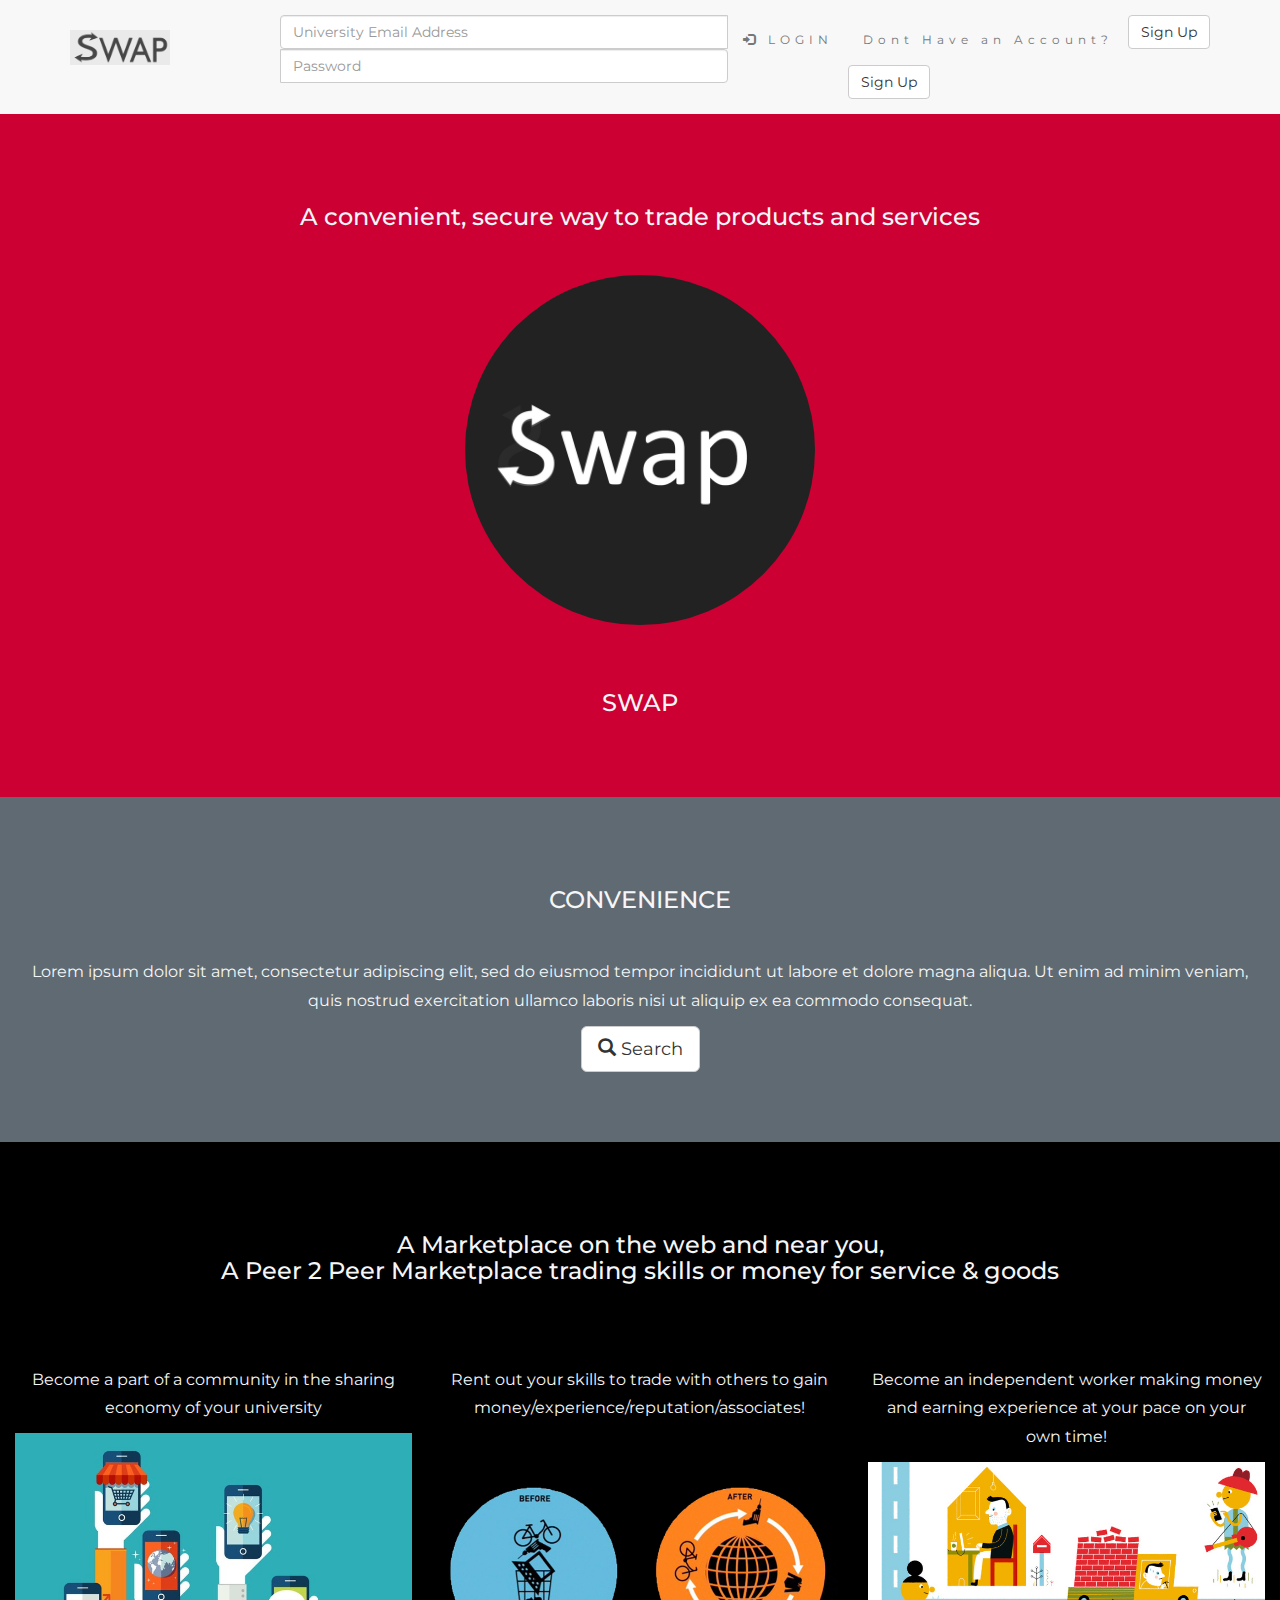
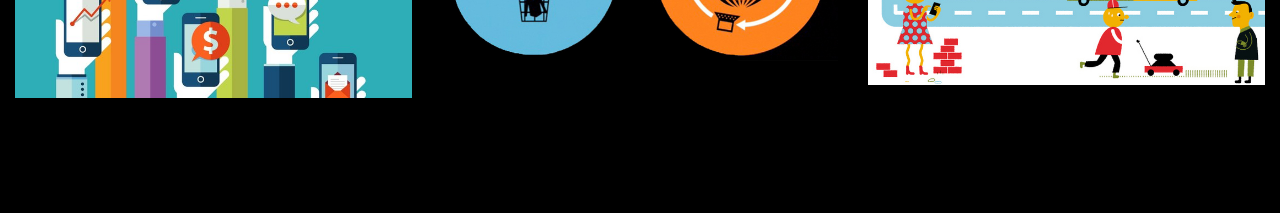
==== index.html @ f668ee2e "Add files via upload" ====
<!DOCTYPE html>
<html lang="en">
<head>
  <!-- Theme Made By www.w3schools.com - No Copyright -->
  <title>Bootstrap Theme Simply Me</title>
  <meta charset="utf-8">
  <meta name="viewport" content="width=device-width, initial-scale=1">
  <link rel="stylesheet" href="https://maxcdn.bootstrapcdn.com/bootstrap/3.3.7/css/bootstrap.min.css">
  <link href="https://fonts.googleapis.com/css?family=Montserrat" rel="stylesheet">
  <script src="https://ajax.googleapis.com/ajax/libs/jquery/3.1.1/jquery.min.js"></script>
  <script src="https://maxcdn.bootstrapcdn.com/bootstrap/3.3.7/js/bootstrap.min.js"></script>
  <style>
  body {
      font: 20px Montserrat, sans-serif;
      line-height: 1.8;
      color: #f5f6f7;
  }
  p {font-size: 16px;}
  .margin {margin-bottom: 45px;}
  .bg-1 { 
      background-color: #cc0033; <!-- red -->
      color: #ffffff;
  }
  .bg-2 { 
      background-color: #5f6a72; <!-- gray -->
      color: #ffffff;
  }
  .bg-3 { 
      background-color: #000000; <!-- black -->
      color: #ffffff;
  }
  .bg-4 { 
      background-color: #2f2f2f; <!--/* Black Gray */-->
      color: #fff;
  }
  .container-fluid {
      padding-top: 70px;
      padding-bottom: 70px;
  }
  .navbar {
      padding-top: 15px;
      padding-bottom: 15px;
      border: 0;
      border-radius: 0;
      margin-bottom: 0;
      font-size: 12px;
      letter-spacing: 5px;
  }
  .navbar-nav  li a:hover {
      color: #1abc9c !important;
  }
  </style>
</head>
<body>

<!-- Navbar -->
<nav class="navbar navbar-default">
  <div class="container">
    <div class="navbar-header">
      <button type="button" class="navbar-toggle" data-toggle="collapse" data-target="#myNavbar">
        <span class="icon-bar"></span>
        <span class="icon-bar"></span>
        <span class="icon-bar"></span>                        
      </button>
      <a class="navbar-brand" href="#">
	  <img src="images/whiswap564x196.png" width="100" height="35" alt=""> </a>
    </div>
    <div class="collapse navbar-collapse" id="myNavbar">
      <ul class="nav navbar-nav navbar-right">
		<li><div class="input-group">
					<input type="text" class="form-control" placeholder="University Email Address">
					<input type="text" class="form-control" placeholder="Password">	    
				</div></li>
        <li><a href="JobPost.html"><span class="glyphicon glyphicon-log-in"></span> LOGIN</a></li>
		<li><a href="#">Dont Have an Account?</a>
		<button type="button" class="btn btn-default">Sign Up</button></li>
		<li><button type="button" class="btn btn-default">Sign Up</button>
      </ul>
    </div>
  </div>
</nav>

<!-- First Container -->
<div class="container-fluid bg-1 text-center">
  <h3 class="margin">A convenient, secure way to trade products and services</h3>
  <img src="images/bigSwap.jpg" class="img-responsive img-circle margin" style="display:inline" alt="Bird" width="350" height="350">
  <h3>SWAP</h3>
</div>

<!-- Second Container -->
<div class="container-fluid bg-2 text-center">
  <h3 class="margin">CONVENIENCE</h3>
  <p>Lorem ipsum dolor sit amet, consectetur adipiscing elit, sed do eiusmod tempor incididunt ut labore et dolore magna aliqua. Ut enim ad minim veniam, quis nostrud exercitation ullamco laboris nisi ut aliquip ex ea commodo consequat. </p>
  <a href="#" class="btn btn-default btn-lg">
    <span class="glyphicon glyphicon-search"></span> Search
  </a>
</div>

<!-- Third Container (Grid) -->
<div class="container-fluid bg-3 text-center">    
  <h3 class="margin">A Marketplace on the web and near you, <br>A Peer 2 Peer Marketplace trading skills or money for service & goods</h3><br>
  <div class="row">
    <div class="col-sm-4">
      <p>Become a part of a community in the sharing economy of your university</p>
      <img src="images/sharingeconomy.jpg" class="img-responsive margin" style="width:100%" alt="Image">
    </div>
    <div class="col-sm-4"> 
      <p>Rent out your skills to trade with others to gain money/experience/reputation/associates!</p>
      <img src="images/collaborativeconsumption.jpg" class="img-responsive margin" style="width:100%" alt="Image">
    </div>
    <div class="col-sm-4"> 
      <p>Become an independent worker making money and earning experience at your pace on your own time!</p>
      <img src="images/gigeconomy.jpg" class="img-responsive margin" style="width:100%" alt="Image">
    </div>
  </div>
</div>

</body>
</html>
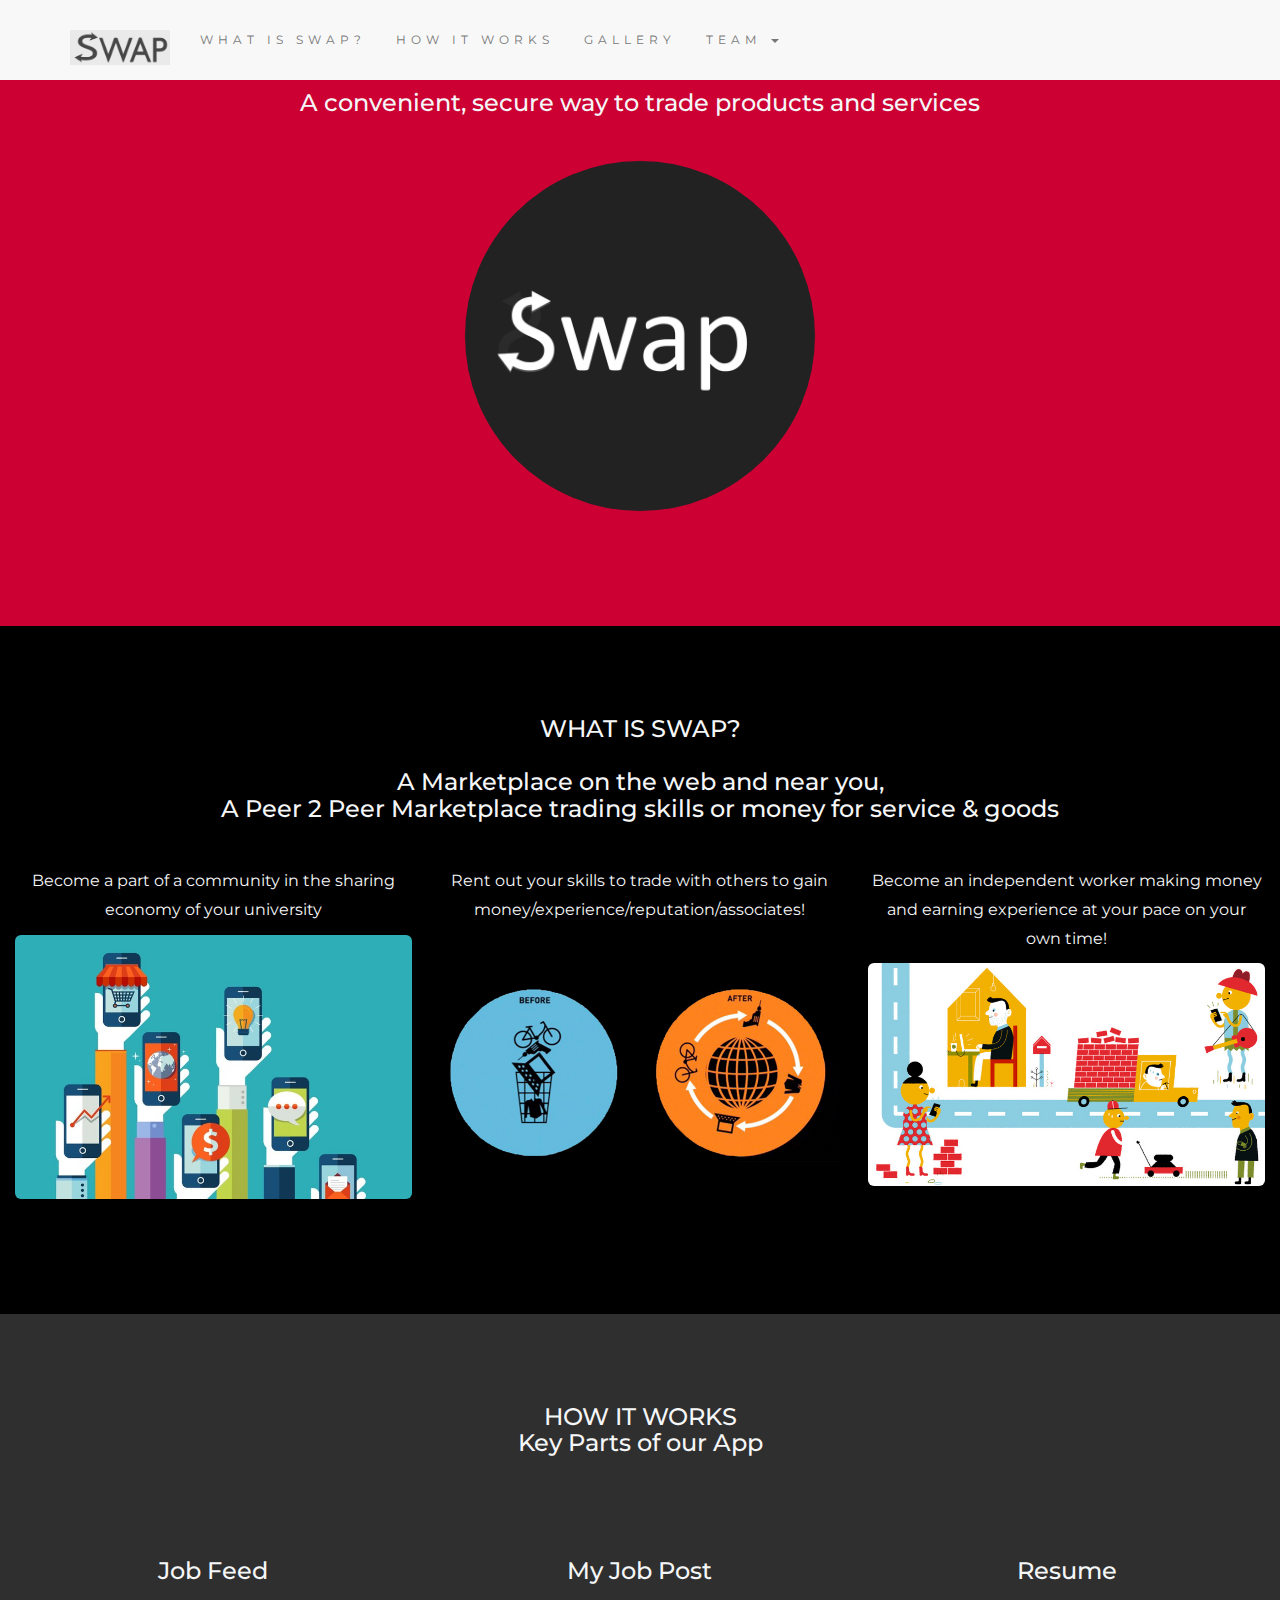
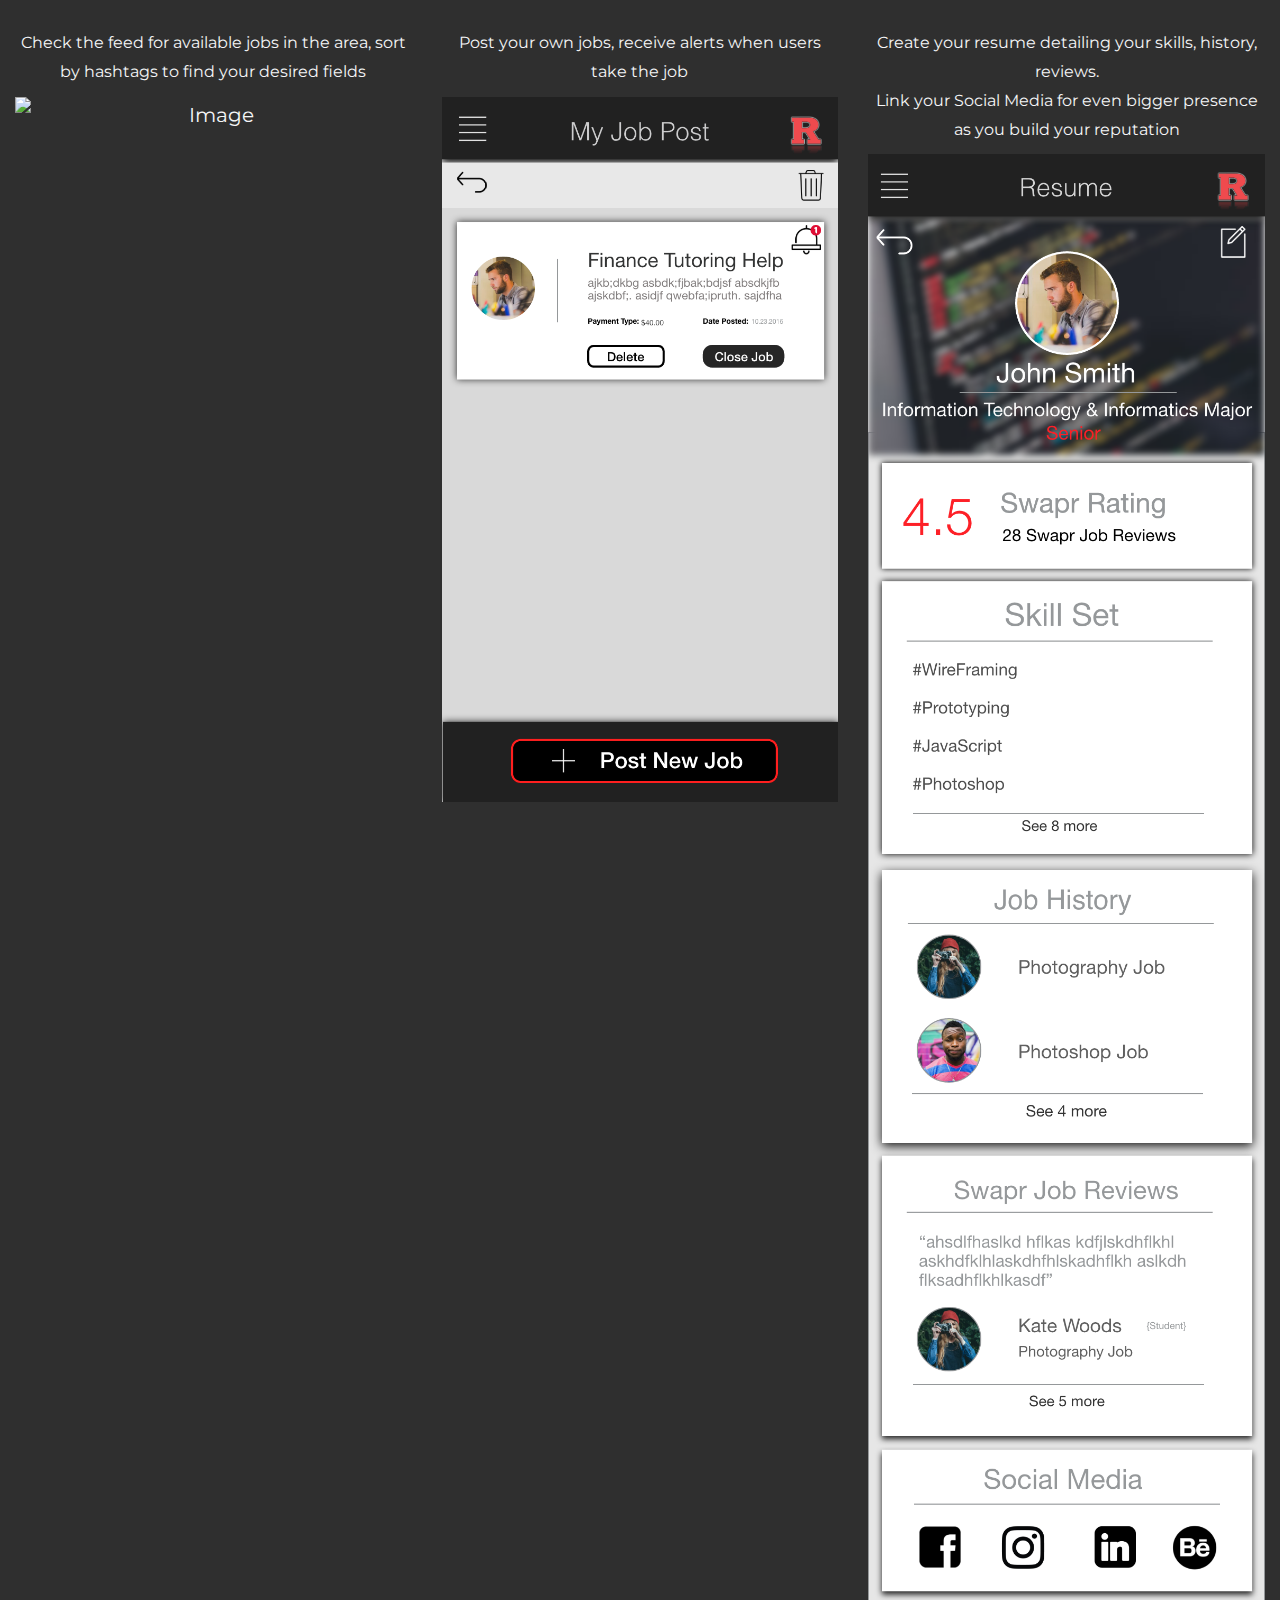
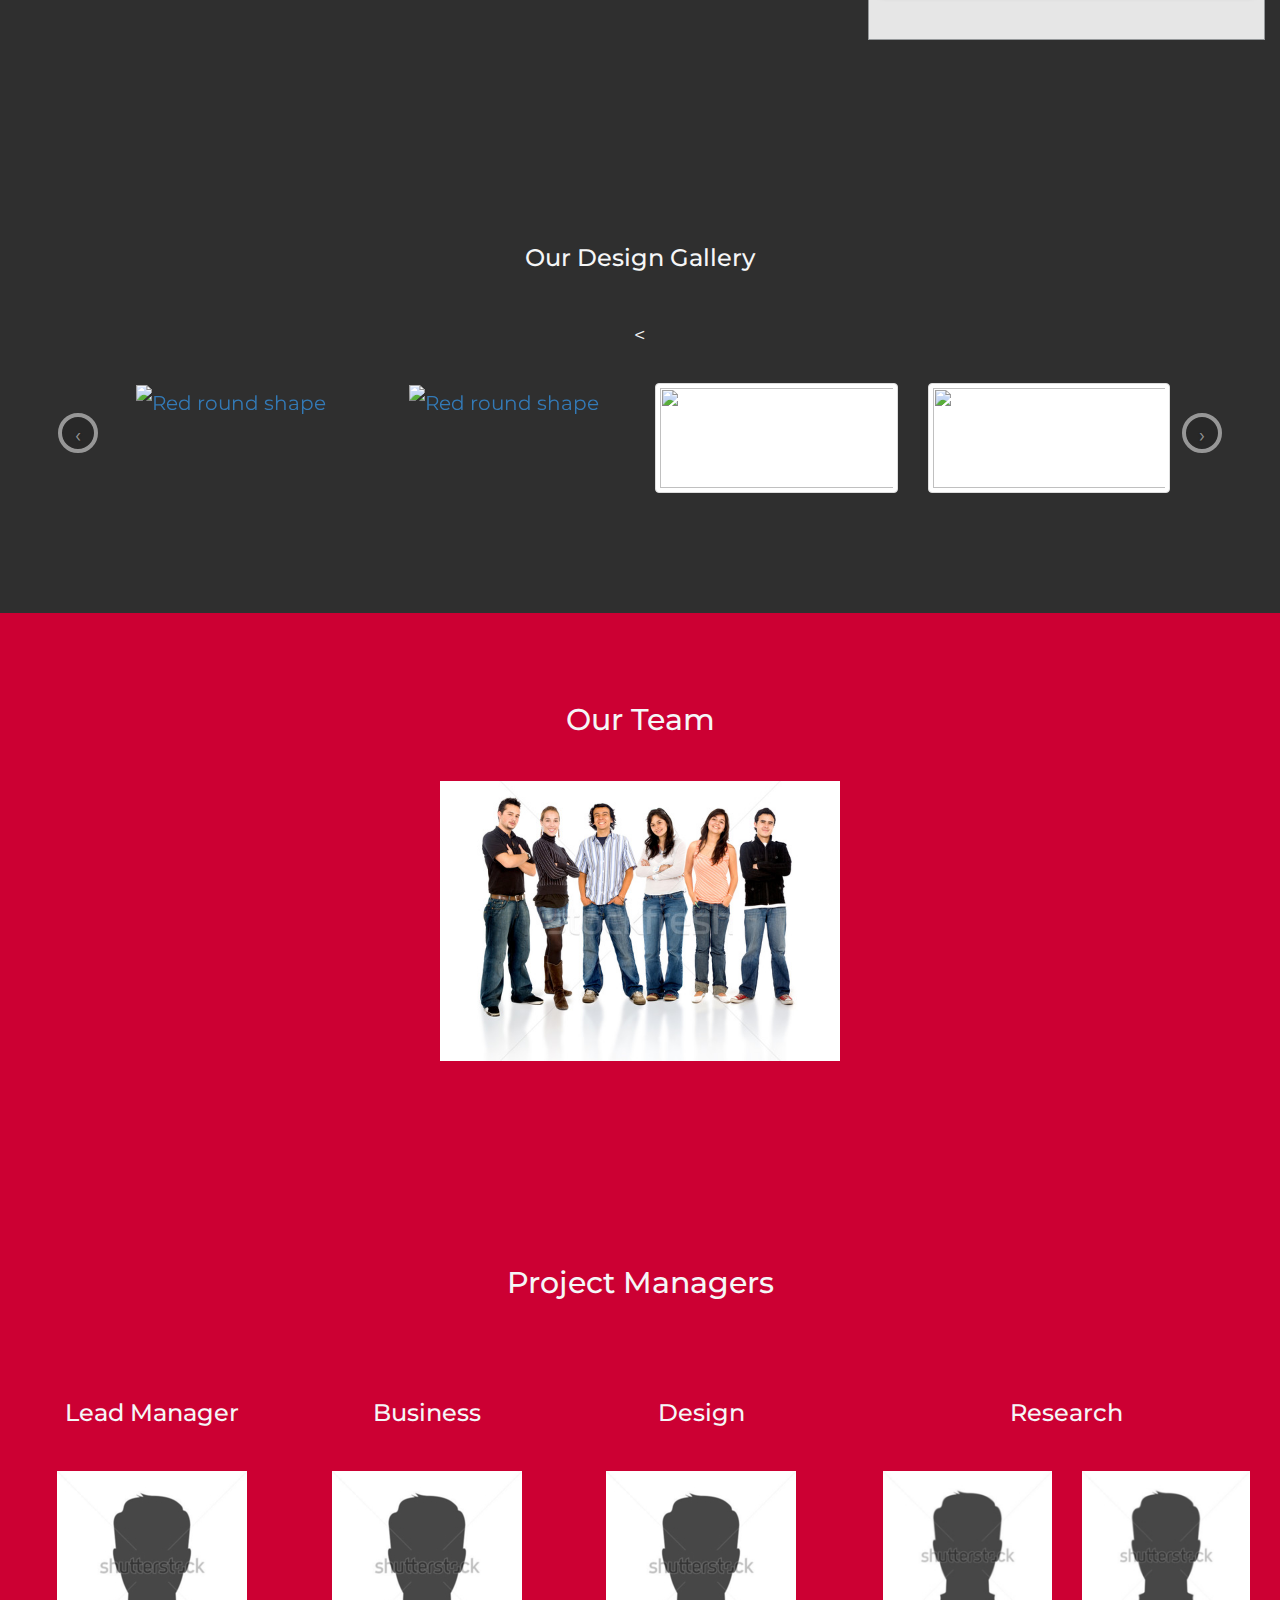
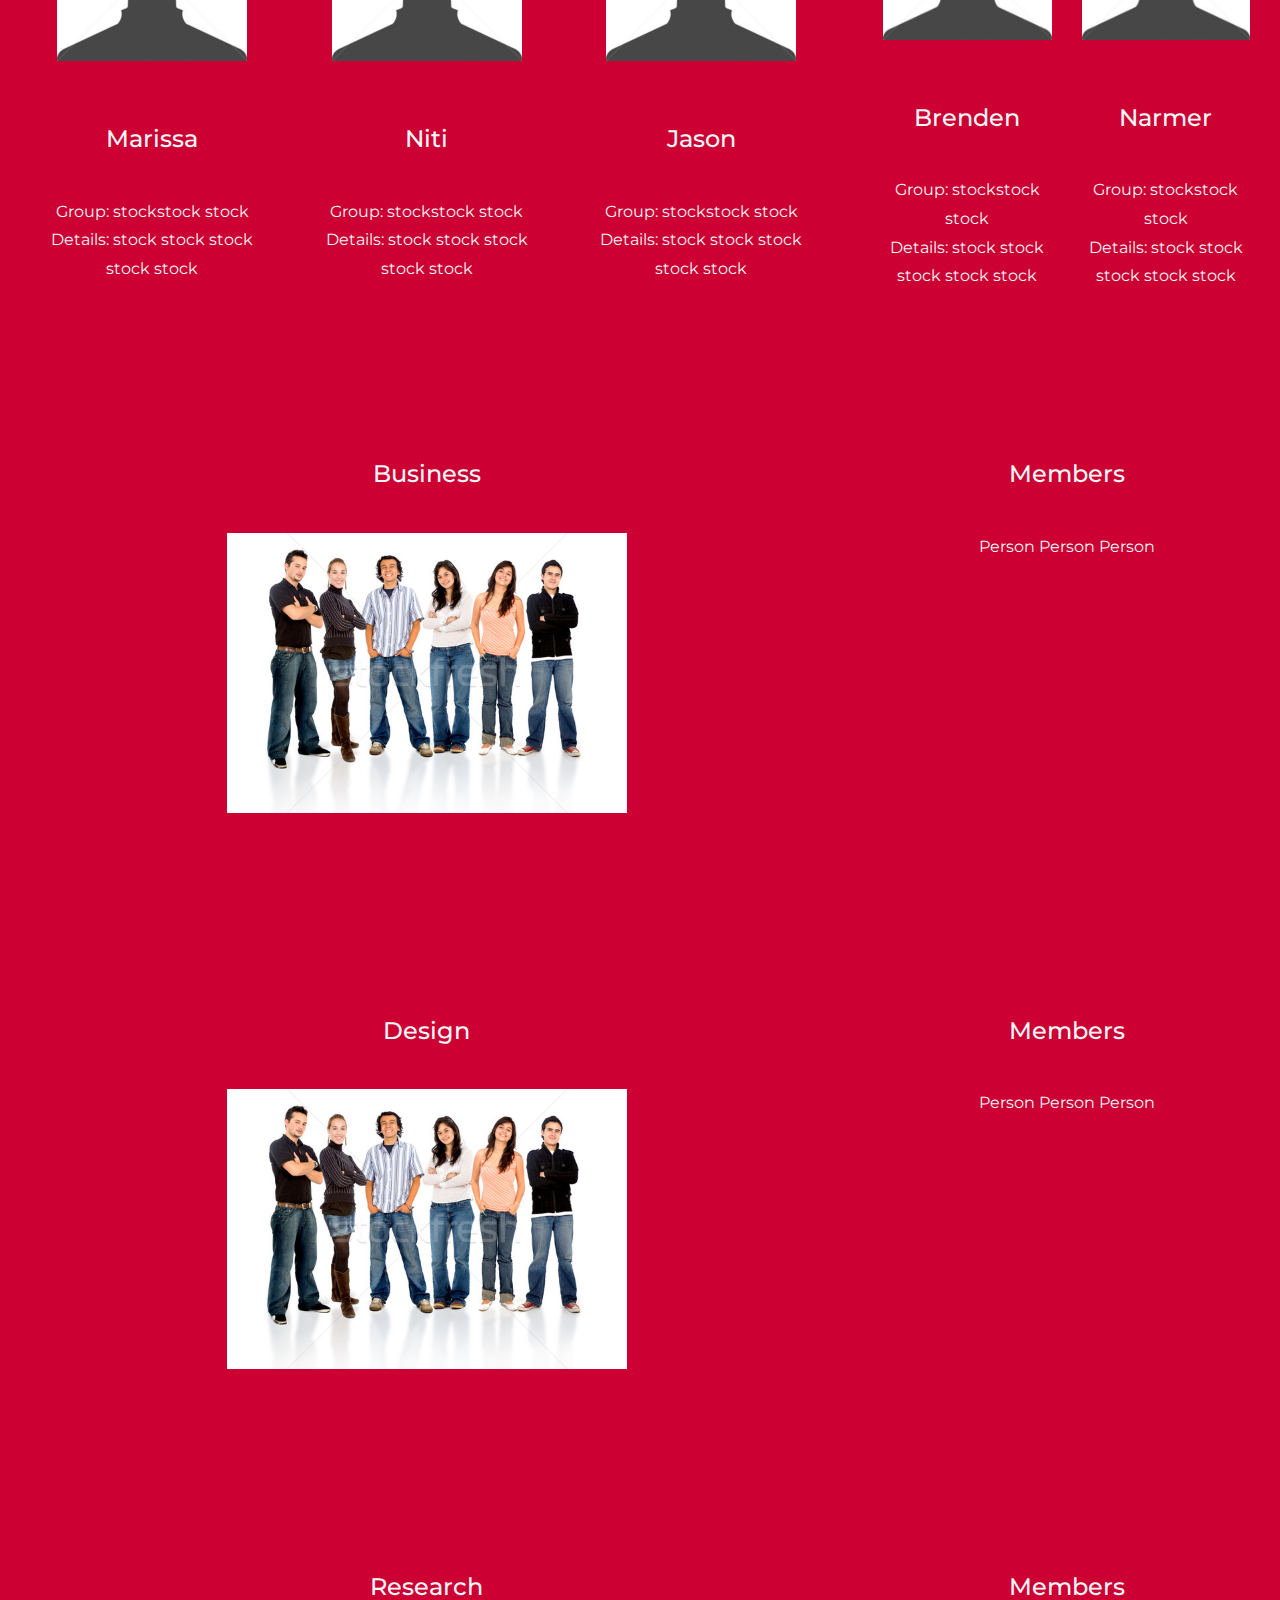
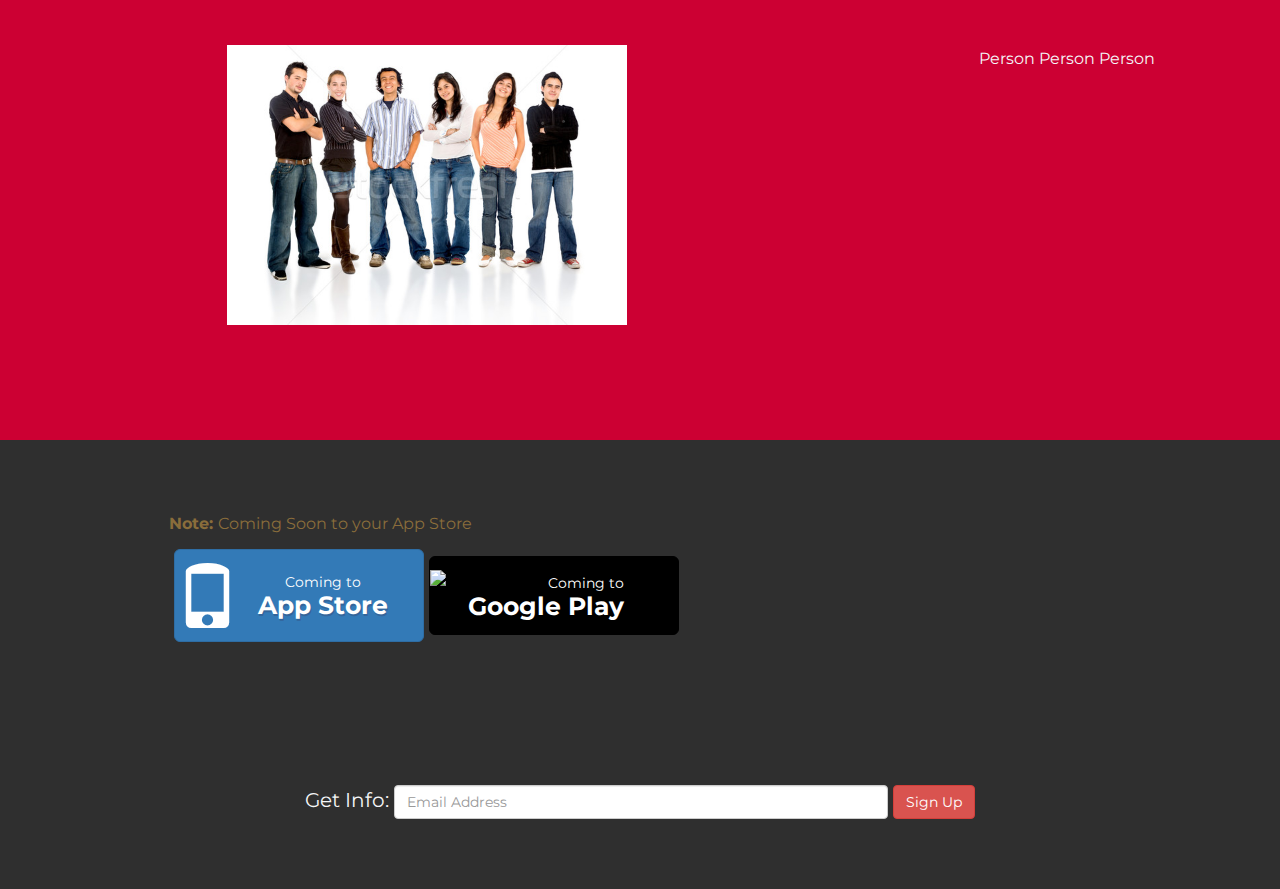
==== commit 49ff4c4f: "Add files via upload" ====
--- a/index.html
+++ b/index.html
@@ -1,14 +1,19 @@
 <!DOCTYPE html>
 <html lang="en">
 <head>
-  <!-- Theme Made By www.w3schools.com - No Copyright -->
-  <title>Bootstrap Theme Simply Me</title>
+  
+  <title>SWAP Kickstarter about us</title>
   <meta charset="utf-8">
   <meta name="viewport" content="width=device-width, initial-scale=1">
   <link rel="stylesheet" href="https://maxcdn.bootstrapcdn.com/bootstrap/3.3.7/css/bootstrap.min.css">
   <link href="https://fonts.googleapis.com/css?family=Montserrat" rel="stylesheet">
   <script src="https://ajax.googleapis.com/ajax/libs/jquery/3.1.1/jquery.min.js"></script>
   <script src="https://maxcdn.bootstrapcdn.com/bootstrap/3.3.7/js/bootstrap.min.js"></script>
+  <script src="carouseledit.js"></script>
+  <!--Pretty Photo for gallery -->
+<script src="js/jquery.js" type="text/javascript" charset="utf-8"></script>
+<link rel="stylesheet" href="css/prettyPhoto.css" type="text/css" media="screen" charset="utf-8" />
+<script src="js/jquery.prettyPhoto.js" type="text/javascript" charset="utf-8"></script>
   <style>
   body {
       font: 20px Montserrat, sans-serif;
@@ -22,11 +27,11 @@
       color: #ffffff;
   }
   .bg-2 { 
+      background-color: #000000; <!-- black -->
+      color: #ffffff;
+  }
+  .bg-3 { 
       background-color: #5f6a72; <!-- gray -->
-      color: #ffffff;
-  }
-  .bg-3 { 
-      background-color: #000000; <!-- black -->
       color: #ffffff;
   }
   .bg-4 { 
@@ -49,12 +54,140 @@
   .navbar-nav  li a:hover {
       color: #1abc9c !important;
   }
+  
+  <!--
+  ul.nav-pills {
+      top: 20px;
+      position: fixed;
+	  }
+	  -->
+	#top
+	#section1 <!--{padding-top:50px;height:500px;color: #fff; background-color: #1E88E5;}-->
+	#section2 <!--{padding-top:50px;height:500px;color: #fff; background-color: #673ab7;}-->
+	#section3 <!--{padding-top:50px;height:500px;color: #fff; background-color: #ff9800;}-->
+	#section41 <!--{padding-top:50px;height:500px;color: #fff; background-color: #00bcd4;}-->
+	#section42 <!--{padding-top:50px;height:500px;color: #fff; background-color: #009688;}-->
+	#section43 <!--{padding-top:50px;height:500px;color: #fff; background-color: #009688;}-->
+	#section44 <!--{padding-top:50px;height:500px;color: #fff; background-color: #009688;}-->
+	#section45 <!--{padding-top:50px;height:500px;color: #fff; background-color: #009688;}-->
+	
+	/* carousel */
+.media-carousel 
+{
+  margin-bottom: 0;
+  padding: 0 40px 30px 40px;
+  margin-top: 30px;
+}
+/* Previous button  */
+.media-carousel .carousel-control.left 
+{
+  left: -12px;
+  background-image: none;
+  background: none repeat scroll 0 0 #222222;
+  border: 4px solid #FFFFFF;
+  border-radius: 23px 23px 23px 23px;
+  height: 40px;
+  width : 40px;
+  margin-top: 30px
+}
+/* Next button  */
+.media-carousel .carousel-control.right 
+{
+  right: -12px !important;
+  background-image: none;
+  background: none repeat scroll 0 0 #222222;
+  border: 4px solid #FFFFFF;
+  border-radius: 23px 23px 23px 23px;
+  height: 40px;
+  width : 40px;
+  margin-top: 30px
+}
+/* Changes the position of the indicators */
+.media-carousel .carousel-indicators 
+{
+  right: 50%;
+  top: auto;
+  bottom: 0px;
+  margin-right: -19px;
+}
+/* Changes the colour of the indicators */
+.media-carousel .carousel-indicators li 
+{
+  background: #c0c0c0;
+}
+.media-carousel .carousel-indicators .active 
+{
+  background: #333333;
+}
+.media-carousel img
+{
+  width: 250px;
+  height: 100px
+}
+/* End carousel */
+
+<!-- buttons for app store -->
+.big-btn{
+padding: 10px 0px 11px 0px;
+width: 250x;
+margin-top:5px;
+}
+
+.big-btn i{
+font-size: 65px;
+margin-right: 0px !important;
+}
+.big-btn strong{
+font-size: 25px;
+text-shadow: 1px 2px 0px #34659B;
+color: #fff;
+line-height: 24px;
+}
+.big-btn .btn-text{
+margin-top:6px;
+}
+.apple-btn{
+
+width: 250px;
+padding: 13px 17px 13px 0px;
+}
+
+.big-btn small{font-size: 75%;}
+
+.android-btn{
+
+width: 250px;
+padding: 13px 17px 13px 0px;
+background-color: #000;
+border-color: #000;
+
+}
+.android-btn:hover{
+background-color: #272727;
+}
+
+.android-btn i{
+font-size: 55px;
+}
+
+.android-btn .btn-text{
+margin-top: 0px;
+}
+
+.android-btn strong{
+font-size: 25px;
+text-shadow: none;
+color: #fff;
+line-height: 24px;
+}
+
   </style>
 </head>
-<body>
-
-<!-- Navbar -->
-<nav class="navbar navbar-default">
+
+<body data-spy="scroll" data-target=".navbar" data-offset="80" >
+
+<!-- Top Navbar -->
+ <nav class="navbar navbar-default navbar-fixed-top">
   <div class="container">
     <div class="navbar-header">
       <button type="button" class="navbar-toggle" data-toggle="collapse" data-target="#myNavbar">
@@ -63,57 +196,266 @@
         <span class="icon-bar"></span>                        
       </button>
       <a class="navbar-brand" href="#">
-	  <img src="images/whiswap564x196.png" width="100" height="35" alt=""> </a>
-    </div>
-    <div class="collapse navbar-collapse" id="myNavbar">
-      <ul class="nav navbar-nav navbar-right">
-		<li><div class="input-group">
-					<input type="text" class="form-control" placeholder="University Email Address">
-					<input type="text" class="form-control" placeholder="Password">	    
-				</div></li>
-        <li><a href="JobPost.html"><span class="glyphicon glyphicon-log-in"></span> LOGIN</a></li>
-		<li><a href="#">Dont Have an Account?</a>
-		<button type="button" class="btn btn-default">Sign Up</button></li>
-		<li><button type="button" class="btn btn-default">Sign Up</button>
-      </ul>
-    </div>
+	  <img src="images/whiswap564x196.png" width="100" height="35" alt="" href="#top" > </a>
+    </div>
+	<div class="collapse navbar-collapse" id="myNavbar">
+        <ul class="nav navbar-nav">
+          <li><a href="#section1">WHAT IS SWAP?</a></li>
+          <li><a href="#section2">HOW IT WORKS</a></li>
+          <li><a href="#section3">GALLERY</a></li>
+          <li class="dropdown"><a class="dropdown-toggle" data-toggle="dropdown" href="#">TEAM <span class="caret"></span></a>
+            <ul class="dropdown-menu">
+			<li><a href="#section41">TEAM</a></li>
+              <li><a href="#section42">PROJECT MANAGERS</a></li>
+              <li><a href="#section43">BUSINESS</a></li>
+			  <li><a href="#section44">DESIGN</a></li>
+			  <li><a href="#section45">RESEARCH</a></li>
+            </ul>
+          </li>
+        </ul>
+      </div>
   </div>
 </nav>
+
 
 <!-- First Container -->
 <div class="container-fluid bg-1 text-center">
   <h3 class="margin">A convenient, secure way to trade products and services</h3>
-  <img src="images/bigSwap.jpg" class="img-responsive img-circle margin" style="display:inline" alt="Bird" width="350" height="350">
-  <h3>SWAP</h3>
-</div>
-
-<!-- Second Container -->
-<div class="container-fluid bg-2 text-center">
-  <h3 class="margin">CONVENIENCE</h3>
-  <p>Lorem ipsum dolor sit amet, consectetur adipiscing elit, sed do eiusmod tempor incididunt ut labore et dolore magna aliqua. Ut enim ad minim veniam, quis nostrud exercitation ullamco laboris nisi ut aliquip ex ea commodo consequat. </p>
-  <a href="#" class="btn btn-default btn-lg">
-    <span class="glyphicon glyphicon-search"></span> Search
-  </a>
-</div>
-
-<!-- Third Container (Grid) -->
-<div class="container-fluid bg-3 text-center">    
-  <h3 class="margin">A Marketplace on the web and near you, <br>A Peer 2 Peer Marketplace trading skills or money for service & goods</h3><br>
+  <img src="images/bigSwap.jpg" class="img-responsive img-circle margin" style="display:inline" alt="circle logo" width="350" height="350">
+</div>
+
+<!-- Second Container (Grid) -->
+<div id="section1" class="container-fluid bg-2 text-center">
+  <h3 class="margin">WHAT IS SWAP? <br><br> A Marketplace on the web and near you, <br>A Peer 2 Peer Marketplace trading skills or money for service & goods</h3>
   <div class="row">
     <div class="col-sm-4">
       <p>Become a part of a community in the sharing economy of your university</p>
-      <img src="images/sharingeconomy.jpg" class="img-responsive margin" style="width:100%" alt="Image">
+      <img src="images/sharingeconomy.jpg" class="img-responsive img-rounded margin" style="width:100%" alt="Image">
     </div>
     <div class="col-sm-4"> 
       <p>Rent out your skills to trade with others to gain money/experience/reputation/associates!</p>
-      <img src="images/collaborativeconsumption.jpg" class="img-responsive margin" style="width:100%" alt="Image">
+      <img src="images/collaborativeconsumption.jpg" class="img-responsive img-rounded margin" style="width:100%" alt="Image">
     </div>
     <div class="col-sm-4"> 
       <p>Become an independent worker making money and earning experience at your pace on your own time!</p>
-      <img src="images/gigeconomy.jpg" class="img-responsive margin" style="width:100%" alt="Image">
-    </div>
-  </div>
-</div>
-
+      <img src="images/gigeconomy.jpg" class="img-responsive img-rounded margin" style="width:100%" alt="Image">
+    </div>
+  </div>
+  <!-- <p>Lorem ipsum dolor sit amet, consectetur adipiscing elit, sed do eiusmod tempor incididunt ut labore et dolore magna aliqua. Ut enim ad minim veniam, quis nostrud exercitation ullamco laboris nisi ut aliquip ex ea commodo consequat. </p> -->
+ </div>
+
+<!-- Third Container (Grid) -->
+<div id="section2" class="container-fluid bg-4 text-center">    
+  <h3 class="margin">HOW IT WORKS<br> Key Parts of our App</h3><br>
+  <div class="row">
+    <div class="col-sm-4">
+	<h3 class="margin">Job Feed</h3>
+      <p>Check the feed for available jobs in the area, sort by hashtags to find your desired fields</p>
+      <img src="images/JobFeed.png" class="img-responsive margin" style="width:100%"  alt="Image">
+    </div>
+    <div class="col-sm-4"> 
+	<h3 class="margin">My Job Post</h3>
+      <p>Post your own jobs, receive alerts when users take the job</p>
+      <img src="images/myJobPost.png" class="img-responsive margin" style="width:100%" alt="Image">
+    </div>
+    <div class="col-sm-4"> 
+	<h3 class="margin">Resume</h3>
+      <p>Create your resume detailing your skills, history, reviews. <br>Link your Social Media for even bigger presence as you build your reputation</p>
+      <img src="images/resume.png" class="img-responsive margin" style="width:100%" alt="Image">
+    </div>
+  </div>
+</div>
+
+<!-- 4th Container Design Gallery (Grid) -->
+<div id="section3" class="container-fluid bg-4 text-center">    
+  <h3 class="margin">Our Design Gallery</h3>
+  <div class="container">
+ <!-- <div class="row">
+    <h2>Media Slider Carousel BS3</h2>
+  </div> -->
+  
+  <div class='row'>
+    <div class='col-lg-12'>
+      <<div class="carousel slide media-carousel" id="media">
+        <div class="carousel-inner">
+          <div class="item active">
+            <div class="row">
+              <div class="col-md-3">
+                <a href="images/fullscreen/loginfs.png" rel="prettyPhoto[pp_gal]" title="You can add caption to pictures."><img src="images/thumbnail/logintn.png" width="120" height="180" alt="Red round shape" /></a>
+			</div>          
+              <div class="col-md-3">
+                <a href="images/fullscreen/loginfs.png" rel="prettyPhoto[pp_gal]" title="You can add caption to pictures."><img src="images/thumbnail/logintn.png" width="120" height="180" alt="Red round shape" /></a>
+              </div>
+              <div class="col-md-3">
+                <a class="thumbnail" href="#"><img alt="" src="http://placehold.it/150x150"></a>
+              </div> 
+				<div class="col-md-3">
+                <a class="thumbnail" href="#"><img alt="" src="http://placehold.it/150x150"></a>
+              </div>      
+            </div>
+          </div>
+		  
+          <div class="item">
+            <div class="row">
+              <div class="col-md-4">
+                <a class="thumbnail" href="#"><img alt="" src="http://placehold.it/150x150"></a>
+              </div>          
+              <div class="col-md-4">
+                <a class="thumbnail" href="#"><img alt="" src="http://placehold.it/150x150"></a>
+              </div>
+              <div class="col-md-4">
+                <a class="thumbnail" href="#"><img alt="" src="http://placehold.it/150x150"></a>
+              </div>        
+            </div>
+          </div>
+          <div class="item">
+            <div class="row">
+              <div class="col-md-4">
+                <a class="thumbnail" href="#"><img alt="" src="http://placehold.it/150x150"></a>
+              </div>          
+              <div class="col-md-4">
+                <a class="thumbnail" href="#"><img alt="" src="http://placehold.it/150x150"></a>
+              </div>
+              <div class="col-md-4">
+                <a class="thumbnail" href="#"><img alt="" src="http://placehold.it/150x150"></a>
+              </div>      
+            </div>
+          </div>
+        </div>
+        <a data-slide="prev" href="#media" class="left carousel-control">‹</a>
+        <a data-slide="next" href="#media" class="right carousel-control">›</a>
+    </div>    
+    </div>
+  </div>
+</div>
+
+</div>
+
+<!-- 5th Container Teams -->
+<div id="section41" class="container-fluid bg-1 text-center">
+  <h2  class="margin">Our Team</h2>
+  <img src="images/stockgroup.jpg" class="img-responsive margin" style="display:inline" alt="group photo" width="400" height="400">
+ </div>
+ 
+ <div id="section42" class="container-fluid bg-1 text-center">
+  <h2  class="margin">Project Managers</h2><br>
+  <div class="row">
+  <div class="col-sm-8">
+    <div class="col-sm-4">
+		<h3 class="margin">Lead Manager</h3>
+		<img src="images/stockportrait.jpg" class="img-responsive margin" style="display:inline"  alt="Image">
+		<h3 class="margin">Marissa</h3>
+		<p>Group: stockstock stock <br>Details: stock stock stock stock stock</p>
+    </div>
+    <div class="col-sm-4">
+		<h3 class="margin">Business</h3>
+	<img src="images/stockportrait.jpg" class="img-responsive margin" style="display:inline"  alt="Image">
+		<h3 class="margin">Niti</h3>
+		<p>Group: stockstock stock <br>Details: stock stock stock stock stock</p>
+    </div>
+    <div class="col-sm-4">
+		<h3 class="margin">Design</h3>
+	<img src="images/stockportrait.jpg" class="img-responsive margin" style="display:inline"  alt="Image">
+		<h3 class="margin">Jason</h3>
+		<p>Group: stockstock stock <br>Details: stock stock stock stock stock</p>
+    </div>
+	</div>
+	<div class="col-sm-4">
+		<h3 class="margin">Research</h3>
+	<div class="col-sm-6"> 
+	<img src="images/stockportrait.jpg" class="img-responsive margin" style="display:inline"  alt="Image">
+		<h3 class="margin">Brenden</h3>
+		<p>Group: stockstock stock <br>Details: stock stock stock stock stock</p>
+    </div>
+	<div class="col-sm-6">	
+		<img src="images/stockportrait.jpg" class="img-responsive margin" style="display:inline"  alt="Image">
+		<h3 class="margin">Narmer</h3>
+		<p>Group: stockstock stock <br>Details: stock stock stock stock stock</p>
+    </div>
+  </div>
+  </div>
+ </div>
+ 
+ 
+ <div id="section43" class="container-fluid bg-1 text-center">
+
+  <div  class="row">
+    <div class="col-sm-8">
+	<h3  class="margin">Business</h3>	
+      <img src="images/stockgroup.jpg" class="img-responsive margin" style="display:inline" alt="group photo" width="400" height="400">
+    </div>
+	<div class="col-sm-4">
+	<h3 class="margin">Members</h3>
+      <p>Person Person Person</p>
+    </div>
+  </div>
+ </div>
+ 
+ <div id="section44" class="container-fluid bg-1 text-center">
+  <div  class="row">
+    <div class="col-sm-8">
+	<h3  class="margin">Design</h3>	
+      <img src="images/stockgroup.jpg" class="img-responsive margin" style="display:inline" alt="group photo" width="400" height="400">
+    </div>
+	<div class="col-sm-4">
+	<h3 class="margin">Members</h3>
+      <p>Person Person Person</p>
+    </div>
+  </div>
+ </div>
+ 
+ <div id="section45" class="container-fluid bg-1 text-center">
+  <div  class="row">
+    <div class="col-sm-8">
+	<h3  class="margin">Research</h3>	
+      <img src="images/stockgroup.jpg" class="img-responsive margin" style="display:inline" alt="group photo" width="400" height="400">
+    </div>
+	<div class="col-sm-4">
+	<h3 class="margin">Members</h3>
+      <p>Person Person Person</p>
+    </div>
+  </div>
+ </div
+</div>
+  
+
+
+<div class="container-fluid text-center bg-4">
+	<div class="row">
+		<div class="col-md-6">
+        
+        <p class="text-warning"><strong>Note: </strong>Coming Soon to your App Store</p>
+       
+        </div>
+	</div>
+    <div class="row">
+        
+        <div class="col-md-8">
+           <!-- apple store button -->
+                <a class="btn btn-lg btn-primary big-btn apple-btn" href="#">
+  				<i class="glyphicon glyphicon-phone pull-left"></i><div class="btn-text"><small>Coming to</small><br><strong>App Store</strong></div></a>
+				
+            <!-- android button -->
+  				<a class="btn btn-lg btn-success big-btn android-btn" href="#">
+  				<img width="80px" class="pull-left" src="http://www.userlogos.org/files/logos/jumpordie/google_play_04.png"><div class="btn-text"><small>Coming to</small><br><strong>Google Play</strong></div></a>
+         
+                   
+            
+        </div>
+    </div>
+</div>
+<footer class="container-fluid text-center  bg-4">  
+  <form class="form-inline">Get Info:
+    <input type="email" class="form-control" size="50" placeholder="Email Address">
+    <button type="button" class="btn btn-danger">Sign Up</button>
+  </form>
+</footer>
+
+<!-- initializes pretty photo? -->
+<script type="text/javascript" charset="utf-8">
+	$(document).ready(function(){
+		$("a[rel^='prettyPhoto']").prettyPhoto();
+	});
+</script>
 </body>
 </html>--- a/css/prettyPhoto.css
+++ b/css/prettyPhoto.css
@@ -0,0 +1,170 @@
+div.pp_default .pp_top,div.pp_default .pp_top .pp_middle,div.pp_default .pp_top .pp_left,div.pp_default .pp_top .pp_right,div.pp_default .pp_bottom,div.pp_default .pp_bottom .pp_left,div.pp_default .pp_bottom .pp_middle,div.pp_default .pp_bottom .pp_right{height:13px}
+div.pp_default .pp_top .pp_left{background:url(../images/prettyPhoto/default/sprite.png) -78px -93px no-repeat}
+div.pp_default .pp_top .pp_middle{background:url(../images/prettyPhoto/default/sprite_x.png) top left repeat-x}
+div.pp_default .pp_top .pp_right{background:url(../images/prettyPhoto/default/sprite.png) -112px -93px no-repeat}
+div.pp_default .pp_content .ppt{color:#f8f8f8}
+div.pp_default .pp_content_container .pp_left{background:url(../images/prettyPhoto/default/sprite_y.png) -7px 0 repeat-y;padding-left:13px}
+div.pp_default .pp_content_container .pp_right{background:url(../images/prettyPhoto/default/sprite_y.png) top right repeat-y;padding-right:13px}
+div.pp_default .pp_next:hover{background:url(../images/prettyPhoto/default/sprite_next.png) center right no-repeat;cursor:pointer}
+div.pp_default .pp_previous:hover{background:url(../images/prettyPhoto/default/sprite_prev.png) center left no-repeat;cursor:pointer}
+div.pp_default .pp_expand{background:url(../images/prettyPhoto/default/sprite.png) 0 -29px no-repeat;cursor:pointer;width:28px;height:28px}
+div.pp_default .pp_expand:hover{background:url(../images/prettyPhoto/default/sprite.png) 0 -56px no-repeat;cursor:pointer}
+div.pp_default .pp_contract{background:url(../images/prettyPhoto/default/sprite.png) 0 -84px no-repeat;cursor:pointer;width:28px;height:28px}
+div.pp_default .pp_contract:hover{background:url(../images/prettyPhoto/default/sprite.png) 0 -113px no-repeat;cursor:pointer}
+div.pp_default .pp_close{width:30px;height:30px;background:url(../images/prettyPhoto/default/sprite.png) 2px 1px no-repeat;cursor:pointer}
+div.pp_default .pp_gallery ul li a{background:url(../images/prettyPhoto/default/default_thumb.png) center center #f8f8f8;border:1px solid #aaa}
+div.pp_default .pp_social{margin-top:7px}
+div.pp_default .pp_gallery a.pp_arrow_previous,div.pp_default .pp_gallery a.pp_arrow_next{position:static;left:auto}
+div.pp_default .pp_nav .pp_play,div.pp_default .pp_nav .pp_pause{background:url(../images/prettyPhoto/default/sprite.png) -51px 1px no-repeat;height:30px;width:30px}
+div.pp_default .pp_nav .pp_pause{background-position:-51px -29px}
+div.pp_default a.pp_arrow_previous,div.pp_default a.pp_arrow_next{background:url(../images/prettyPhoto/default/sprite.png) -31px -3px no-repeat;height:20px;width:20px;margin:4px 0 0}
+div.pp_default a.pp_arrow_next{left:52px;background-position:-82px -3px}
+div.pp_default .pp_content_container .pp_details{margin-top:5px}
+div.pp_default .pp_nav{clear:none;height:30px;width:110px;position:relative}
+div.pp_default .pp_nav .currentTextHolder{font-family:Georgia;font-style:italic;color:#999;font-size:11px;left:75px;line-height:25px;position:absolute;top:2px;margin:0;padding:0 0 0 10px}
+div.pp_default .pp_close:hover,div.pp_default .pp_nav .pp_play:hover,div.pp_default .pp_nav .pp_pause:hover,div.pp_default .pp_arrow_next:hover,div.pp_default .pp_arrow_previous:hover{opacity:0.7}
+div.pp_default .pp_description{font-size:11px;font-weight:700;line-height:14px;margin:5px 50px 5px 0}
+div.pp_default .pp_bottom .pp_left{background:url(../images/prettyPhoto/default/sprite.png) -78px -127px no-repeat}
+div.pp_default .pp_bottom .pp_middle{background:url(../images/prettyPhoto/default/sprite_x.png) bottom left repeat-x}
+div.pp_default .pp_bottom .pp_right{background:url(../images/prettyPhoto/default/sprite.png) -112px -127px no-repeat}
+div.pp_default .pp_loaderIcon{background:url(../images/prettyPhoto/default/loader.gif) center center no-repeat}
+div.light_rounded .pp_top .pp_left{background:url(../images/prettyPhoto/light_rounded/sprite.png) -88px -53px no-repeat}
+div.light_rounded .pp_top .pp_right{background:url(../images/prettyPhoto/light_rounded/sprite.png) -110px -53px no-repeat}
+div.light_rounded .pp_next:hover{background:url(../images/prettyPhoto/light_rounded/btnNext.png) center right no-repeat;cursor:pointer}
+div.light_rounded .pp_previous:hover{background:url(../images/prettyPhoto/light_rounded/btnPrevious.png) center left no-repeat;cursor:pointer}
+div.light_rounded .pp_expand{background:url(../images/prettyPhoto/light_rounded/sprite.png) -31px -26px no-repeat;cursor:pointer}
+div.light_rounded .pp_expand:hover{background:url(../images/prettyPhoto/light_rounded/sprite.png) -31px -47px no-repeat;cursor:pointer}
+div.light_rounded .pp_contract{background:url(../images/prettyPhoto/light_rounded/sprite.png) 0 -26px no-repeat;cursor:pointer}
+div.light_rounded .pp_contract:hover{background:url(../images/prettyPhoto/light_rounded/sprite.png) 0 -47px no-repeat;cursor:pointer}
+div.light_rounded .pp_close{width:75px;height:22px;background:url(../images/prettyPhoto/light_rounded/sprite.png) -1px -1px no-repeat;cursor:pointer}
+div.light_rounded .pp_nav .pp_play{background:url(../images/prettyPhoto/light_rounded/sprite.png) -1px -100px no-repeat;height:15px;width:14px}
+div.light_rounded .pp_nav .pp_pause{background:url(../images/prettyPhoto/light_rounded/sprite.png) -24px -100px no-repeat;height:15px;width:14px}
+div.light_rounded .pp_arrow_previous{background:url(../images/prettyPhoto/light_rounded/sprite.png) 0 -71px no-repeat}
+div.light_rounded .pp_arrow_next{background:url(../images/prettyPhoto/light_rounded/sprite.png) -22px -71px no-repeat}
+div.light_rounded .pp_bottom .pp_left{background:url(../images/prettyPhoto/light_rounded/sprite.png) -88px -80px no-repeat}
+div.light_rounded .pp_bottom .pp_right{background:url(../images/prettyPhoto/light_rounded/sprite.png) -110px -80px no-repeat}
+div.dark_rounded .pp_top .pp_left{background:url(../images/prettyPhoto/dark_rounded/sprite.png) -88px -53px no-repeat}
+div.dark_rounded .pp_top .pp_right{background:url(../images/prettyPhoto/dark_rounded/sprite.png) -110px -53px no-repeat}
+div.dark_rounded .pp_content_container .pp_left{background:url(../images/prettyPhoto/dark_rounded/contentPattern.png) top left repeat-y}
+div.dark_rounded .pp_content_container .pp_right{background:url(../images/prettyPhoto/dark_rounded/contentPattern.png) top right repeat-y}
+div.dark_rounded .pp_next:hover{background:url(../images/prettyPhoto/dark_rounded/btnNext.png) center right no-repeat;cursor:pointer}
+div.dark_rounded .pp_previous:hover{background:url(../images/prettyPhoto/dark_rounded/btnPrevious.png) center left no-repeat;cursor:pointer}
+div.dark_rounded .pp_expand{background:url(../images/prettyPhoto/dark_rounded/sprite.png) -31px -26px no-repeat;cursor:pointer}
+div.dark_rounded .pp_expand:hover{background:url(../images/prettyPhoto/dark_rounded/sprite.png) -31px -47px no-repeat;cursor:pointer}
+div.dark_rounded .pp_contract{background:url(../images/prettyPhoto/dark_rounded/sprite.png) 0 -26px no-repeat;cursor:pointer}
+div.dark_rounded .pp_contract:hover{background:url(../images/prettyPhoto/dark_rounded/sprite.png) 0 -47px no-repeat;cursor:pointer}
+div.dark_rounded .pp_close{width:75px;height:22px;background:url(../images/prettyPhoto/dark_rounded/sprite.png) -1px -1px no-repeat;cursor:pointer}
+div.dark_rounded .pp_description{margin-right:85px;color:#fff}
+div.dark_rounded .pp_nav .pp_play{background:url(../images/prettyPhoto/dark_rounded/sprite.png) -1px -100px no-repeat;height:15px;width:14px}
+div.dark_rounded .pp_nav .pp_pause{background:url(../images/prettyPhoto/dark_rounded/sprite.png) -24px -100px no-repeat;height:15px;width:14px}
+div.dark_rounded .pp_arrow_previous{background:url(../images/prettyPhoto/dark_rounded/sprite.png) 0 -71px no-repeat}
+div.dark_rounded .pp_arrow_next{background:url(../images/prettyPhoto/dark_rounded/sprite.png) -22px -71px no-repeat}
+div.dark_rounded .pp_bottom .pp_left{background:url(../images/prettyPhoto/dark_rounded/sprite.png) -88px -80px no-repeat}
+div.dark_rounded .pp_bottom .pp_right{background:url(../images/prettyPhoto/dark_rounded/sprite.png) -110px -80px no-repeat}
+div.dark_rounded .pp_loaderIcon{background:url(../images/prettyPhoto/dark_rounded/loader.gif) center center no-repeat}
+div.dark_square .pp_left,div.dark_square .pp_middle,div.dark_square .pp_right,div.dark_square .pp_content{background:#000}
+div.dark_square .pp_description{color:#fff;margin:0 85px 0 0}
+div.dark_square .pp_loaderIcon{background:url(../images/prettyPhoto/dark_square/loader.gif) center center no-repeat}
+div.dark_square .pp_expand{background:url(../images/prettyPhoto/dark_square/sprite.png) -31px -26px no-repeat;cursor:pointer}
+div.dark_square .pp_expand:hover{background:url(../images/prettyPhoto/dark_square/sprite.png) -31px -47px no-repeat;cursor:pointer}
+div.dark_square .pp_contract{background:url(../images/prettyPhoto/dark_square/sprite.png) 0 -26px no-repeat;cursor:pointer}
+div.dark_square .pp_contract:hover{background:url(../images/prettyPhoto/dark_square/sprite.png) 0 -47px no-repeat;cursor:pointer}
+div.dark_square .pp_close{width:75px;height:22px;background:url(../images/prettyPhoto/dark_square/sprite.png) -1px -1px no-repeat;cursor:pointer}
+div.dark_square .pp_nav{clear:none}
+div.dark_square .pp_nav .pp_play{background:url(../images/prettyPhoto/dark_square/sprite.png) -1px -100px no-repeat;height:15px;width:14px}
+div.dark_square .pp_nav .pp_pause{background:url(../images/prettyPhoto/dark_square/sprite.png) -24px -100px no-repeat;height:15px;width:14px}
+div.dark_square .pp_arrow_previous{background:url(../images/prettyPhoto/dark_square/sprite.png) 0 -71px no-repeat}
+div.dark_square .pp_arrow_next{background:url(../images/prettyPhoto/dark_square/sprite.png) -22px -71px no-repeat}
+div.dark_square .pp_next:hover{background:url(../images/prettyPhoto/dark_square/btnNext.png) center right no-repeat;cursor:pointer}
+div.dark_square .pp_previous:hover{background:url(../images/prettyPhoto/dark_square/btnPrevious.png) center left no-repeat;cursor:pointer}
+div.light_square .pp_expand{background:url(../images/prettyPhoto/light_square/sprite.png) -31px -26px no-repeat;cursor:pointer}
+div.light_square .pp_expand:hover{background:url(../images/prettyPhoto/light_square/sprite.png) -31px -47px no-repeat;cursor:pointer}
+div.light_square .pp_contract{background:url(../images/prettyPhoto/light_square/sprite.png) 0 -26px no-repeat;cursor:pointer}
+div.light_square .pp_contract:hover{background:url(../images/prettyPhoto/light_square/sprite.png) 0 -47px no-repeat;cursor:pointer}
+div.light_square .pp_close{width:75px;height:22px;background:url(../images/prettyPhoto/light_square/sprite.png) -1px -1px no-repeat;cursor:pointer}
+div.light_square .pp_nav .pp_play{background:url(../images/prettyPhoto/light_square/sprite.png) -1px -100px no-repeat;height:15px;width:14px}
+div.light_square .pp_nav .pp_pause{background:url(../images/prettyPhoto/light_square/sprite.png) -24px -100px no-repeat;height:15px;width:14px}
+div.light_square .pp_arrow_previous{background:url(../images/prettyPhoto/light_square/sprite.png) 0 -71px no-repeat}
+div.light_square .pp_arrow_next{background:url(../images/prettyPhoto/light_square/sprite.png) -22px -71px no-repeat}
+div.light_square .pp_next:hover{background:url(../images/prettyPhoto/light_square/btnNext.png) center right no-repeat;cursor:pointer}
+div.light_square .pp_previous:hover{background:url(../images/prettyPhoto/light_square/btnPrevious.png) center left no-repeat;cursor:pointer}
+div.facebook .pp_top .pp_left{background:url(../images/prettyPhoto/facebook/sprite.png) -88px -53px no-repeat}
+div.facebook .pp_top .pp_middle{background:url(../images/prettyPhoto/facebook/contentPatternTop.png) top left repeat-x}
+div.facebook .pp_top .pp_right{background:url(../images/prettyPhoto/facebook/sprite.png) -110px -53px no-repeat}
+div.facebook .pp_content_container .pp_left{background:url(../images/prettyPhoto/facebook/contentPatternLeft.png) top left repeat-y}
+div.facebook .pp_content_container .pp_right{background:url(../images/prettyPhoto/facebook/contentPatternRight.png) top right repeat-y}
+div.facebook .pp_expand{background:url(../images/prettyPhoto/facebook/sprite.png) -31px -26px no-repeat;cursor:pointer}
+div.facebook .pp_expand:hover{background:url(../images/prettyPhoto/facebook/sprite.png) -31px -47px no-repeat;cursor:pointer}
+div.facebook .pp_contract{background:url(../images/prettyPhoto/facebook/sprite.png) 0 -26px no-repeat;cursor:pointer}
+div.facebook .pp_contract:hover{background:url(../images/prettyPhoto/facebook/sprite.png) 0 -47px no-repeat;cursor:pointer}
+div.facebook .pp_close{width:22px;height:22px;background:url(../images/prettyPhoto/facebook/sprite.png) -1px -1px no-repeat;cursor:pointer}
+div.facebook .pp_description{margin:0 37px 0 0}
+div.facebook .pp_loaderIcon{background:url(../images/prettyPhoto/facebook/loader.gif) center center no-repeat}
+div.facebook .pp_arrow_previous{background:url(../images/prettyPhoto/facebook/sprite.png) 0 -71px no-repeat;height:22px;margin-top:0;width:22px}
+div.facebook .pp_arrow_previous.disabled{background-position:0 -96px;cursor:default}
+div.facebook .pp_arrow_next{background:url(../images/prettyPhoto/facebook/sprite.png) -32px -71px no-repeat;height:22px;margin-top:0;width:22px}
+div.facebook .pp_arrow_next.disabled{background-position:-32px -96px;cursor:default}
+div.facebook .pp_nav{margin-top:0}
+div.facebook .pp_nav p{font-size:15px;padding:0 3px 0 4px}
+div.facebook .pp_nav .pp_play{background:url(../images/prettyPhoto/facebook/sprite.png) -1px -123px no-repeat;height:22px;width:22px}
+div.facebook .pp_nav .pp_pause{background:url(../images/prettyPhoto/facebook/sprite.png) -32px -123px no-repeat;height:22px;width:22px}
+div.facebook .pp_next:hover{background:url(../images/prettyPhoto/facebook/btnNext.png) center right no-repeat;cursor:pointer}
+div.facebook .pp_previous:hover{background:url(../images/prettyPhoto/facebook/btnPrevious.png) center left no-repeat;cursor:pointer}
+div.facebook .pp_bottom .pp_left{background:url(../images/prettyPhoto/facebook/sprite.png) -88px -80px no-repeat}
+div.facebook .pp_bottom .pp_middle{background:url(../images/prettyPhoto/facebook/contentPatternBottom.png) top left repeat-x}
+div.facebook .pp_bottom .pp_right{background:url(../images/prettyPhoto/facebook/sprite.png) -110px -80px no-repeat}
+div.pp_pic_holder a:focus{outline:none}
+div.pp_overlay{background:#000;display:none;left:0;position:absolute;top:0;width:100%;z-index:9500}
+div.pp_pic_holder{display:none;position:absolute;width:100px;z-index:10000}
+.pp_content{height:40px;min-width:40px}
+* html .pp_content{width:40px}
+.pp_content_container{position:relative;text-align:left;width:100%}
+.pp_content_container .pp_left{padding-left:20px}
+.pp_content_container .pp_right{padding-right:20px}
+.pp_content_container .pp_details{float:left;margin:10px 0 2px}
+.pp_description{display:none;margin:0}
+.pp_social{float:left;margin:0}
+.pp_social .facebook{float:left;margin-left:5px;width:55px;overflow:hidden}
+.pp_social .twitter{float:left}
+.pp_nav{clear:right;float:left;margin:3px 10px 0 0}
+.pp_nav p{float:left;white-space:nowrap;margin:2px 4px}
+.pp_nav .pp_play,.pp_nav .pp_pause{float:left;margin-right:4px;text-indent:-10000px}
+a.pp_arrow_previous,a.pp_arrow_next{display:block;float:left;height:15px;margin-top:3px;overflow:hidden;text-indent:-10000px;width:14px}
+.pp_hoverContainer{position:absolute;top:0;width:100%;z-index:2000}
+.pp_gallery{display:none;left:50%;margin-top:-50px;position:absolute;z-index:10000}
+.pp_gallery div{float:left;overflow:hidden;position:relative}
+.pp_gallery ul{float:left;height:35px;position:relative;white-space:nowrap;margin:0 0 0 5px;padding:0}
+.pp_gallery ul a{border:1px rgba(0,0,0,0.5) solid;display:block;float:left;height:33px;overflow:hidden}
+.pp_gallery ul a img{border:0}
+.pp_gallery li{display:block;float:left;margin:0 5px 0 0;padding:0}
+.pp_gallery li.default a{background:url(../images/prettyPhoto/facebook/default_thumbnail.gif) 0 0 no-repeat;display:block;height:33px;width:50px}
+.pp_gallery .pp_arrow_previous,.pp_gallery .pp_arrow_next{margin-top:7px!important}
+a.pp_next{background:url(../images/prettyPhoto/light_rounded/btnNext.png) 10000px 10000px no-repeat;display:block;float:right;height:100%;text-indent:-10000px;width:49%}
+a.pp_previous{background:url(../images/prettyPhoto/light_rounded/btnNext.png) 10000px 10000px no-repeat;display:block;float:left;height:100%;text-indent:-10000px;width:49%}
+a.pp_expand,a.pp_contract{cursor:pointer;display:none;height:20px;position:absolute;right:30px;text-indent:-10000px;top:10px;width:20px;z-index:20000}
+a.pp_close{position:absolute;right:0;top:0;display:block;line-height:22px;text-indent:-10000px}
+.pp_loaderIcon{display:block;height:24px;left:50%;position:absolute;top:50%;width:24px;margin:-12px 0 0 -12px}
+#pp_full_res{line-height:1!important}
+#pp_full_res .pp_inline{text-align:left}
+#pp_full_res .pp_inline p{margin:0 0 15px}
+div.ppt{color:#fff;display:none;font-size:17px;z-index:9999;margin:0 0 5px 15px}
+div.pp_default .pp_content,div.light_rounded .pp_content{background-color:#fff}
+div.pp_default #pp_full_res .pp_inline,div.light_rounded .pp_content .ppt,div.light_rounded #pp_full_res .pp_inline,div.light_square .pp_content .ppt,div.light_square #pp_full_res .pp_inline,div.facebook .pp_content .ppt,div.facebook #pp_full_res .pp_inline{color:#000}
+div.pp_default .pp_gallery ul li a:hover,div.pp_default .pp_gallery ul li.selected a,.pp_gallery ul a:hover,.pp_gallery li.selected a{border-color:#fff}
+div.pp_default .pp_details,div.light_rounded .pp_details,div.dark_rounded .pp_details,div.dark_square .pp_details,div.light_square .pp_details,div.facebook .pp_details{position:relative}
+div.light_rounded .pp_top .pp_middle,div.light_rounded .pp_content_container .pp_left,div.light_rounded .pp_content_container .pp_right,div.light_rounded .pp_bottom .pp_middle,div.light_square .pp_left,div.light_square .pp_middle,div.light_square .pp_right,div.light_square .pp_content,div.facebook .pp_content{background:#fff}
+div.light_rounded .pp_description,div.light_square .pp_description{margin-right:85px}
+div.light_rounded .pp_gallery a.pp_arrow_previous,div.light_rounded .pp_gallery a.pp_arrow_next,div.dark_rounded .pp_gallery a.pp_arrow_previous,div.dark_rounded .pp_gallery a.pp_arrow_next,div.dark_square .pp_gallery a.pp_arrow_previous,div.dark_square .pp_gallery a.pp_arrow_next,div.light_square .pp_gallery a.pp_arrow_previous,div.light_square .pp_gallery a.pp_arrow_next{margin-top:12px!important}
+div.light_rounded .pp_arrow_previous.disabled,div.dark_rounded .pp_arrow_previous.disabled,div.dark_square .pp_arrow_previous.disabled,div.light_square .pp_arrow_previous.disabled{background-position:0 -87px;cursor:default}
+div.light_rounded .pp_arrow_next.disabled,div.dark_rounded .pp_arrow_next.disabled,div.dark_square .pp_arrow_next.disabled,div.light_square .pp_arrow_next.disabled{background-position:-22px -87px;cursor:default}
+div.light_rounded .pp_loaderIcon,div.light_square .pp_loaderIcon{background:url(../images/prettyPhoto/light_rounded/loader.gif) center center no-repeat}
+div.dark_rounded .pp_top .pp_middle,div.dark_rounded .pp_content,div.dark_rounded .pp_bottom .pp_middle{background:url(../images/prettyPhoto/dark_rounded/contentPattern.png) top left repeat}
+div.dark_rounded .currentTextHolder,div.dark_square .currentTextHolder{color:#c4c4c4}
+div.dark_rounded #pp_full_res .pp_inline,div.dark_square #pp_full_res .pp_inline{color:#fff}
+.pp_top,.pp_bottom{height:20px;position:relative}
+* html .pp_top,* html .pp_bottom{padding:0 20px}
+.pp_top .pp_left,.pp_bottom .pp_left{height:20px;left:0;position:absolute;width:20px}
+.pp_top .pp_middle,.pp_bottom .pp_middle{height:20px;left:20px;position:absolute;right:20px}
+* html .pp_top .pp_middle,* html .pp_bottom .pp_middle{left:0;position:static}
+.pp_top .pp_right,.pp_bottom .pp_right{height:20px;left:auto;position:absolute;right:0;top:0;width:20px}
+.pp_fade,.pp_gallery li.default a img{display:none}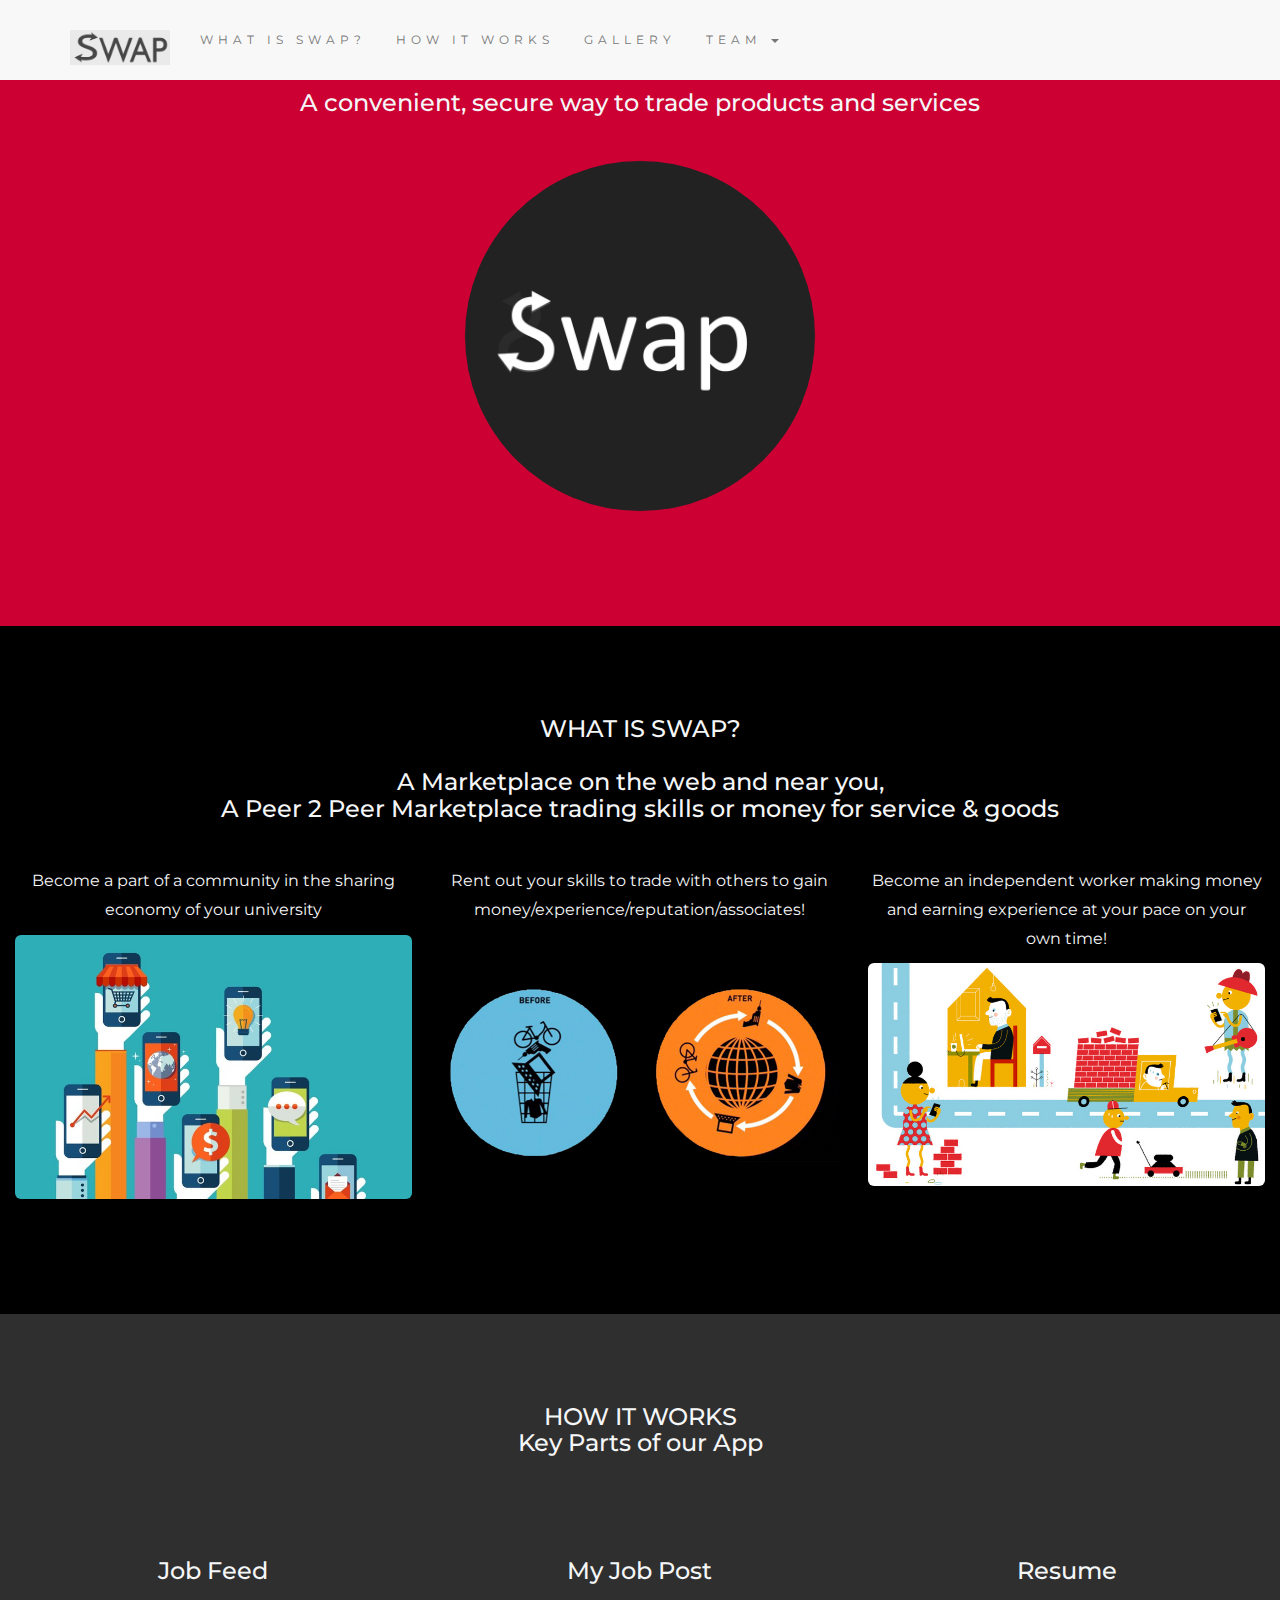
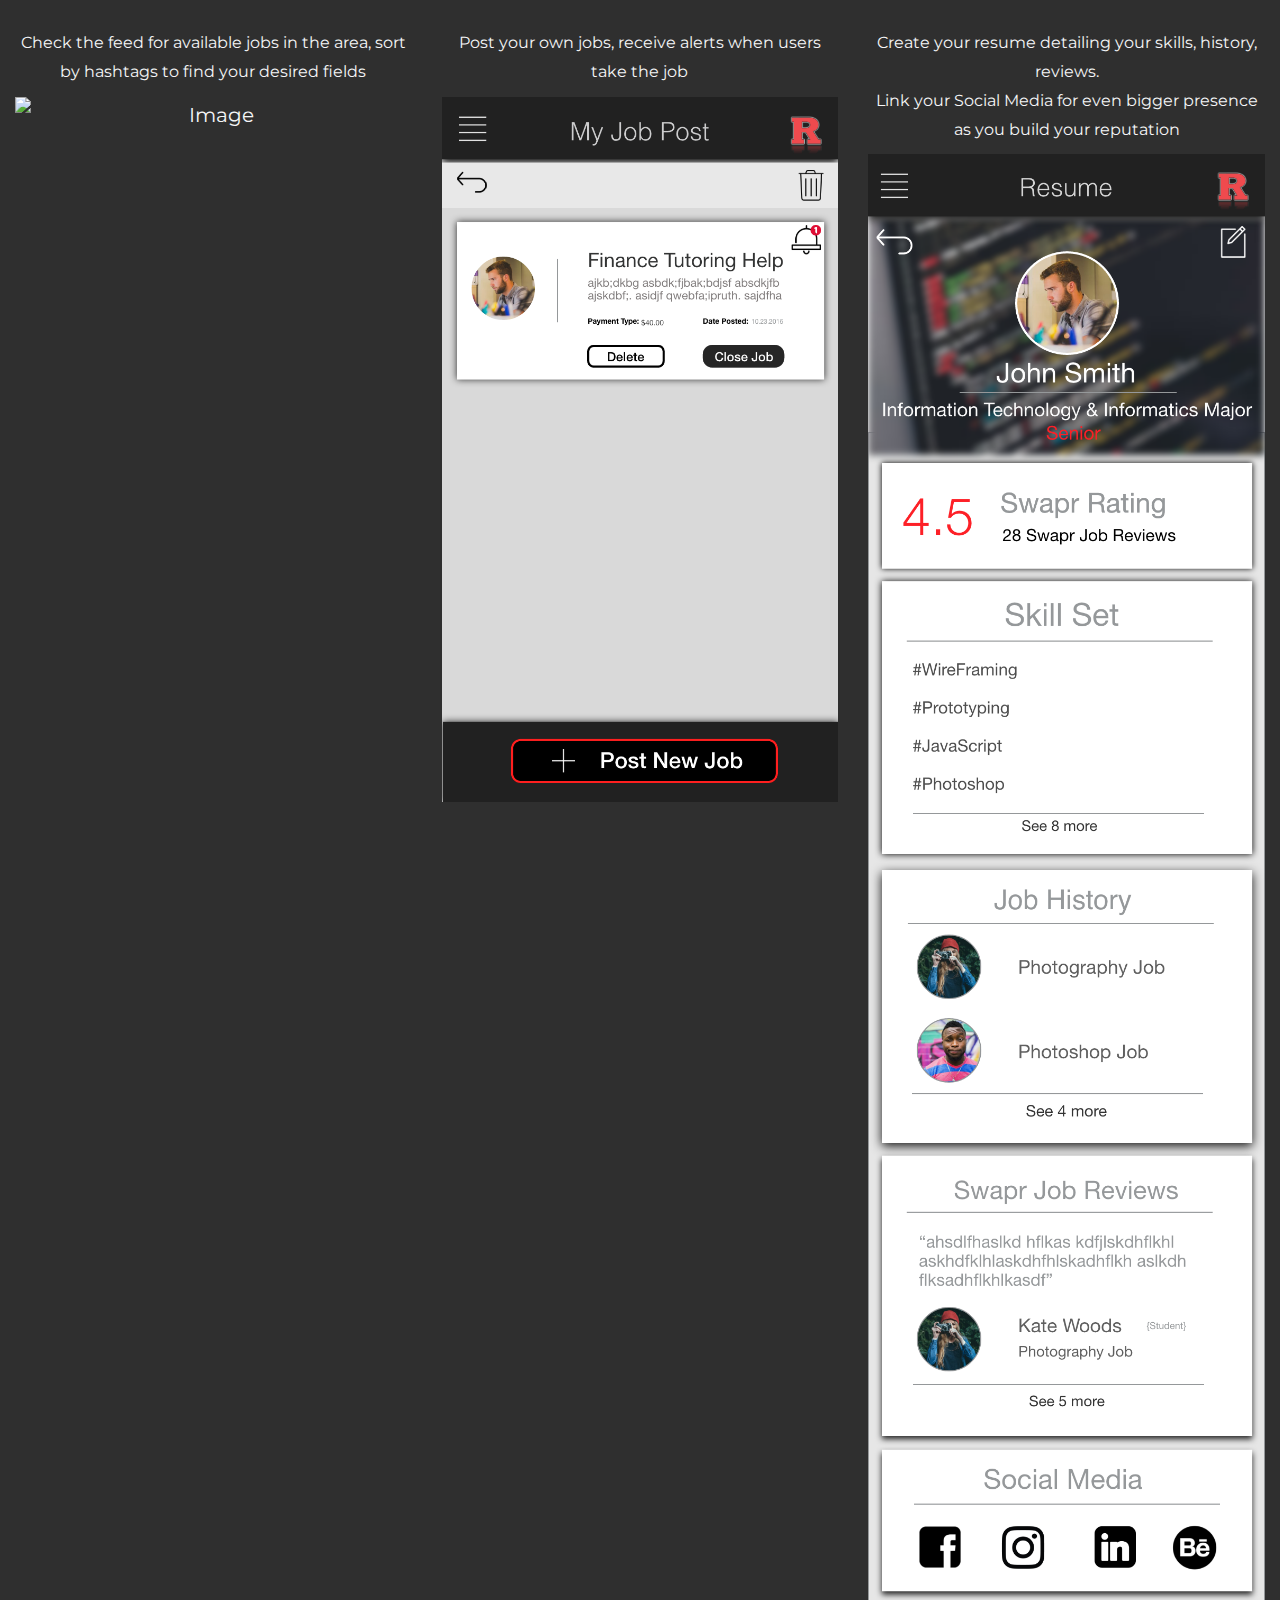
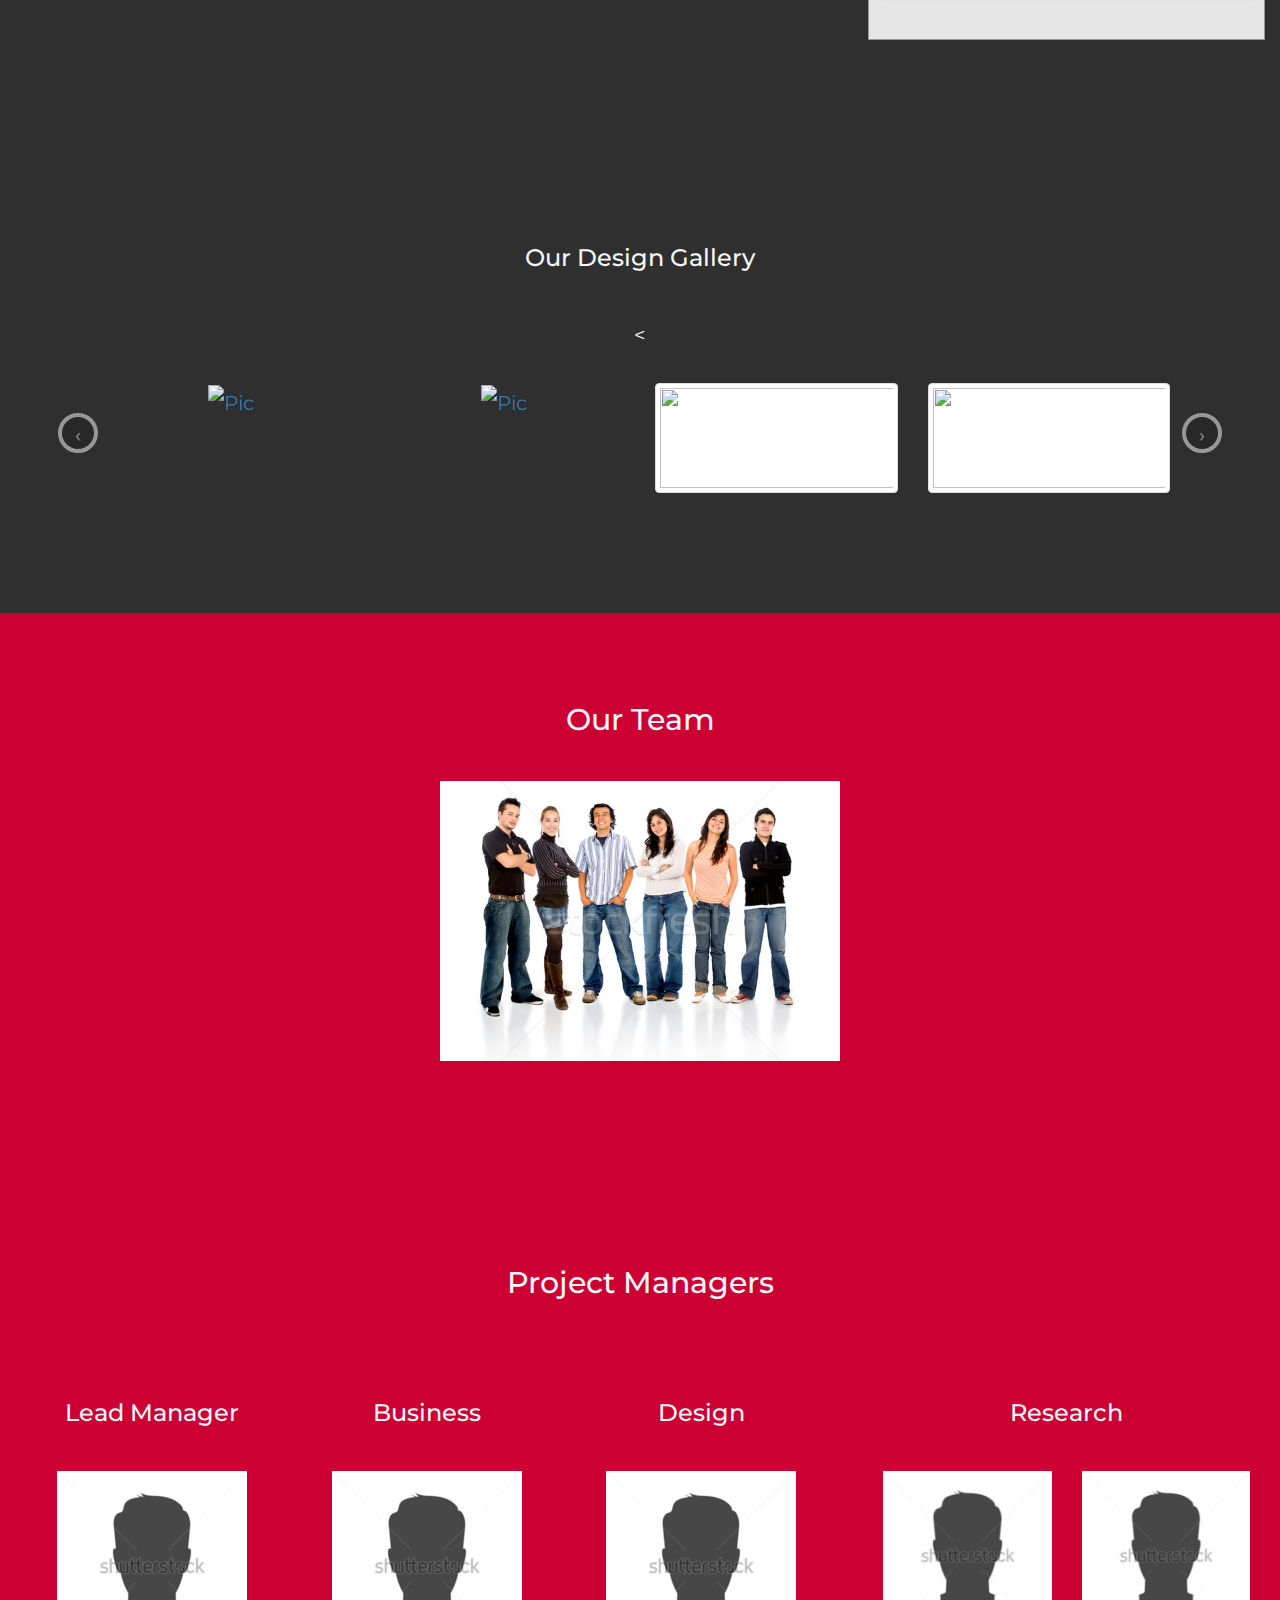
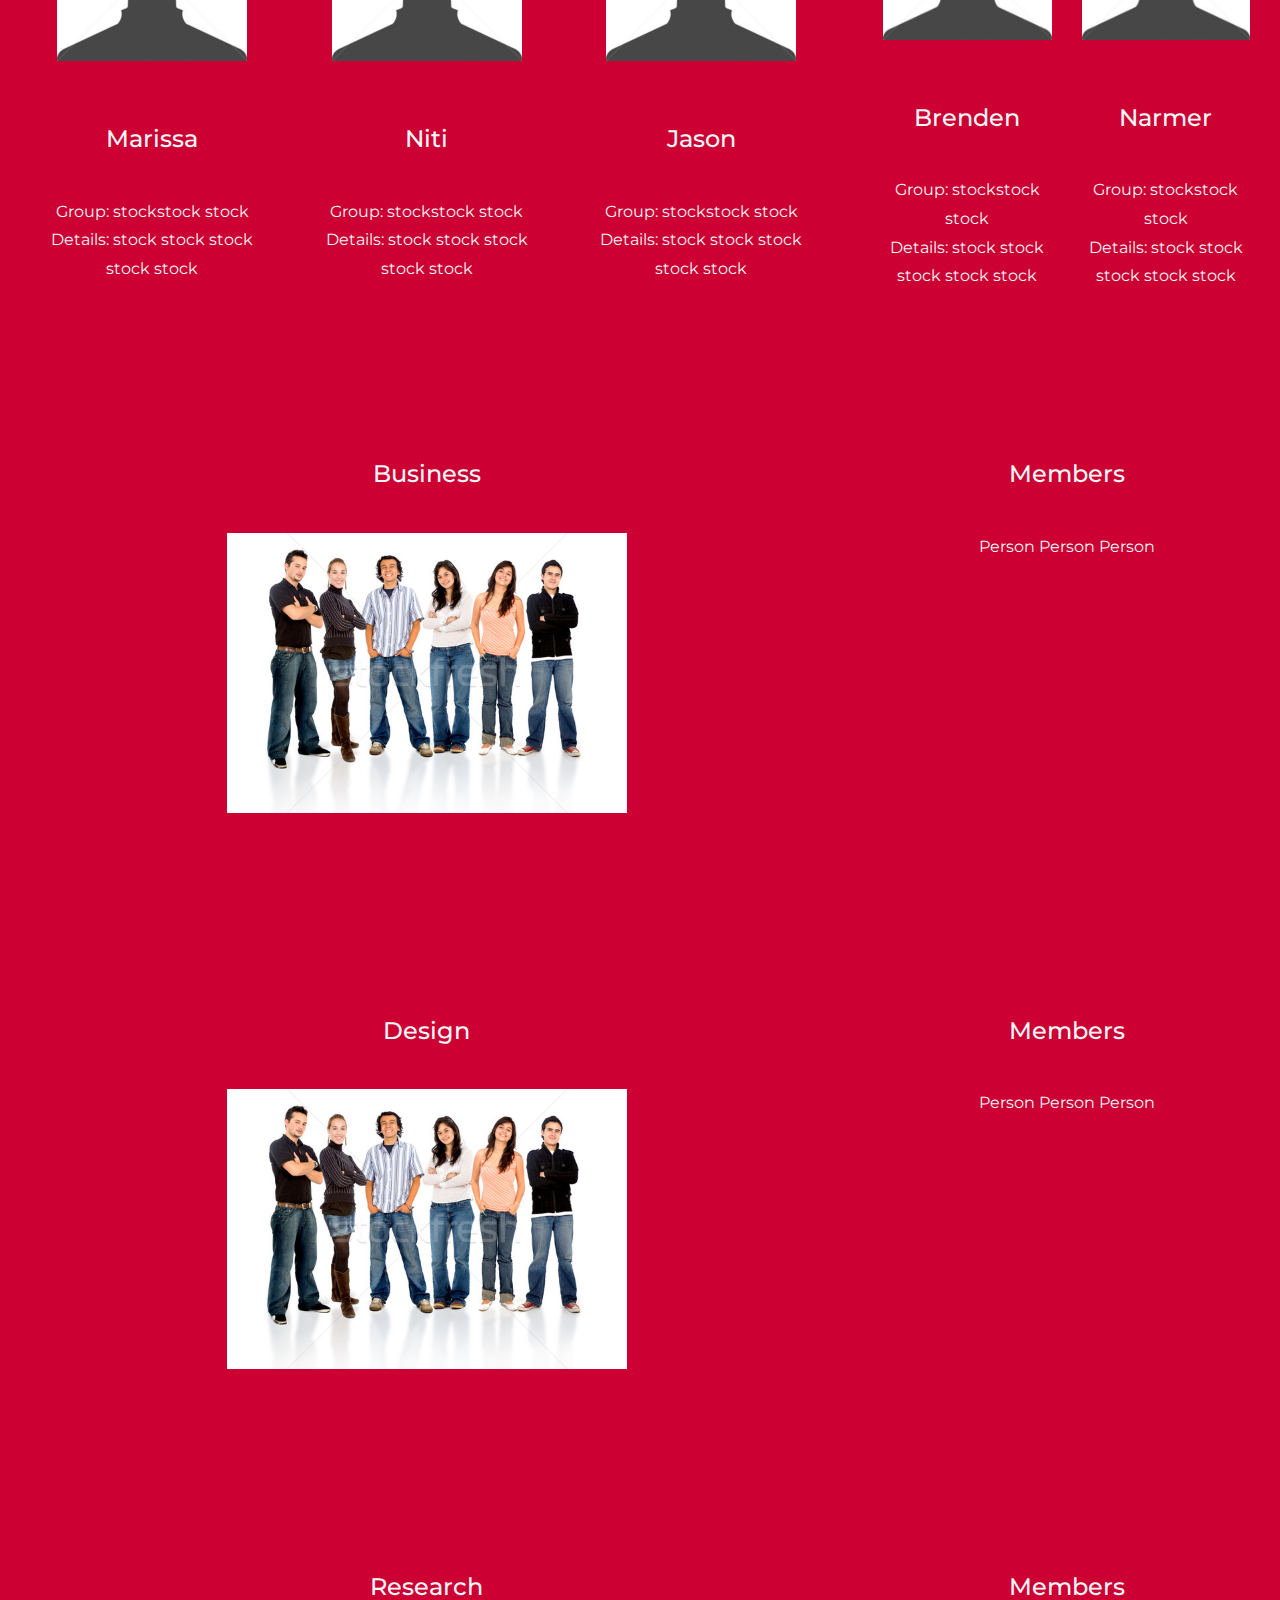
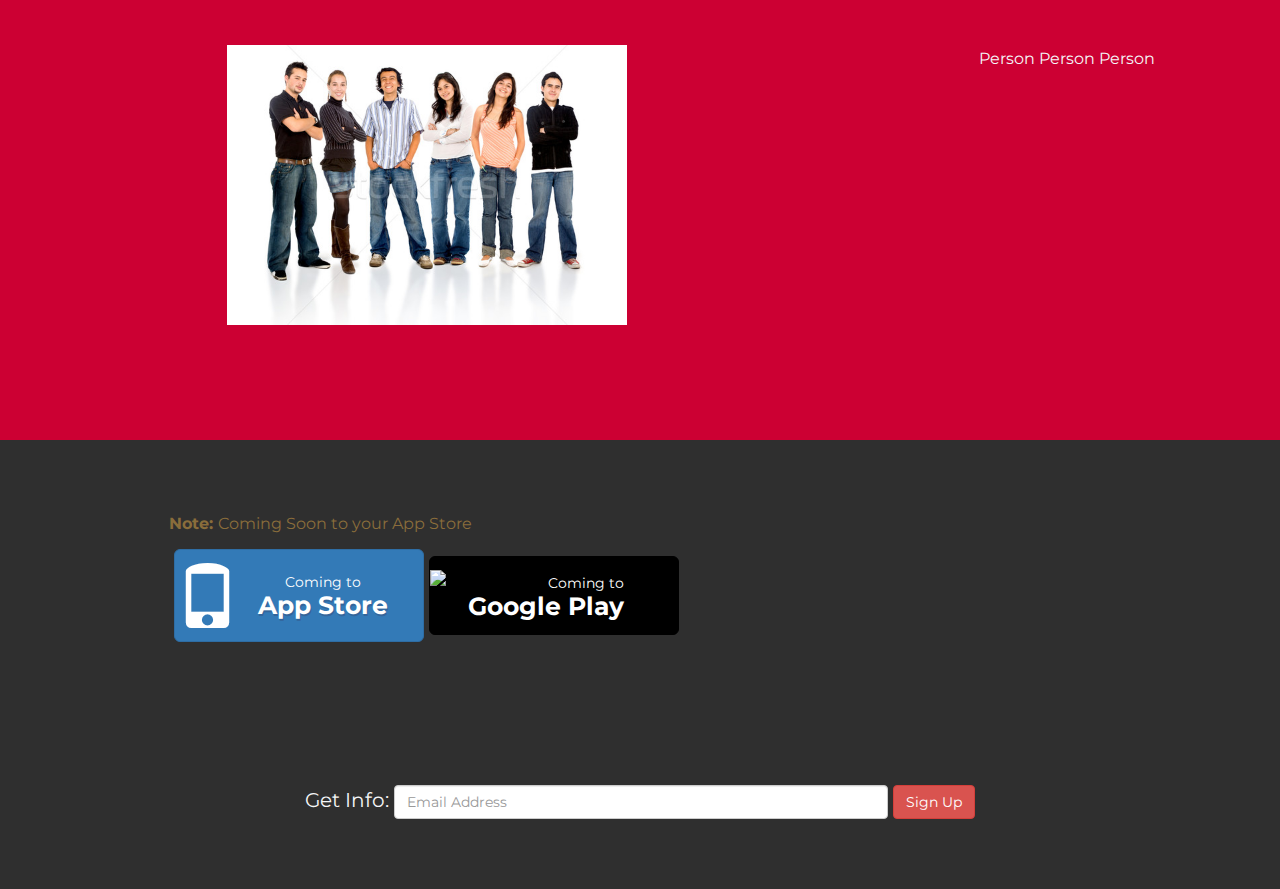
==== commit 4bd2ca35: "Update index.html" ====
--- a/index.html
+++ b/index.html
@@ -281,10 +281,10 @@
           <div class="item active">
             <div class="row">
               <div class="col-md-3">
-                <a href="images/fullscreen/loginfs.png" rel="prettyPhoto[pp_gal]" title="You can add caption to pictures."><img src="images/thumbnail/logintn.png" width="120" height="180" alt="Red round shape" /></a>
+                <a href="images/fullscreen/loginfs.png" rel="prettyPhoto[pp_gal]" title="You can add caption to pictures."><img src="images/thumbnail/logintn.png" width="120" height="180" alt="Pic" /></a>
 			</div>          
               <div class="col-md-3">
-                <a href="images/fullscreen/loginfs.png" rel="prettyPhoto[pp_gal]" title="You can add caption to pictures."><img src="images/thumbnail/logintn.png" width="120" height="180" alt="Red round shape" /></a>
+                <a href="images/fullscreen/loginfs.png" rel="prettyPhoto[pp_gal]" title="You can add caption to pictures."><img src="images/thumbnail/logintn.png" width="120" height="180" alt="Pic" /></a>
               </div>
               <div class="col-md-3">
                 <a class="thumbnail" href="#"><img alt="" src="http://placehold.it/150x150"></a>
@@ -458,4 +458,4 @@
 	});
 </script>
 </body>
-</html>+</html>
